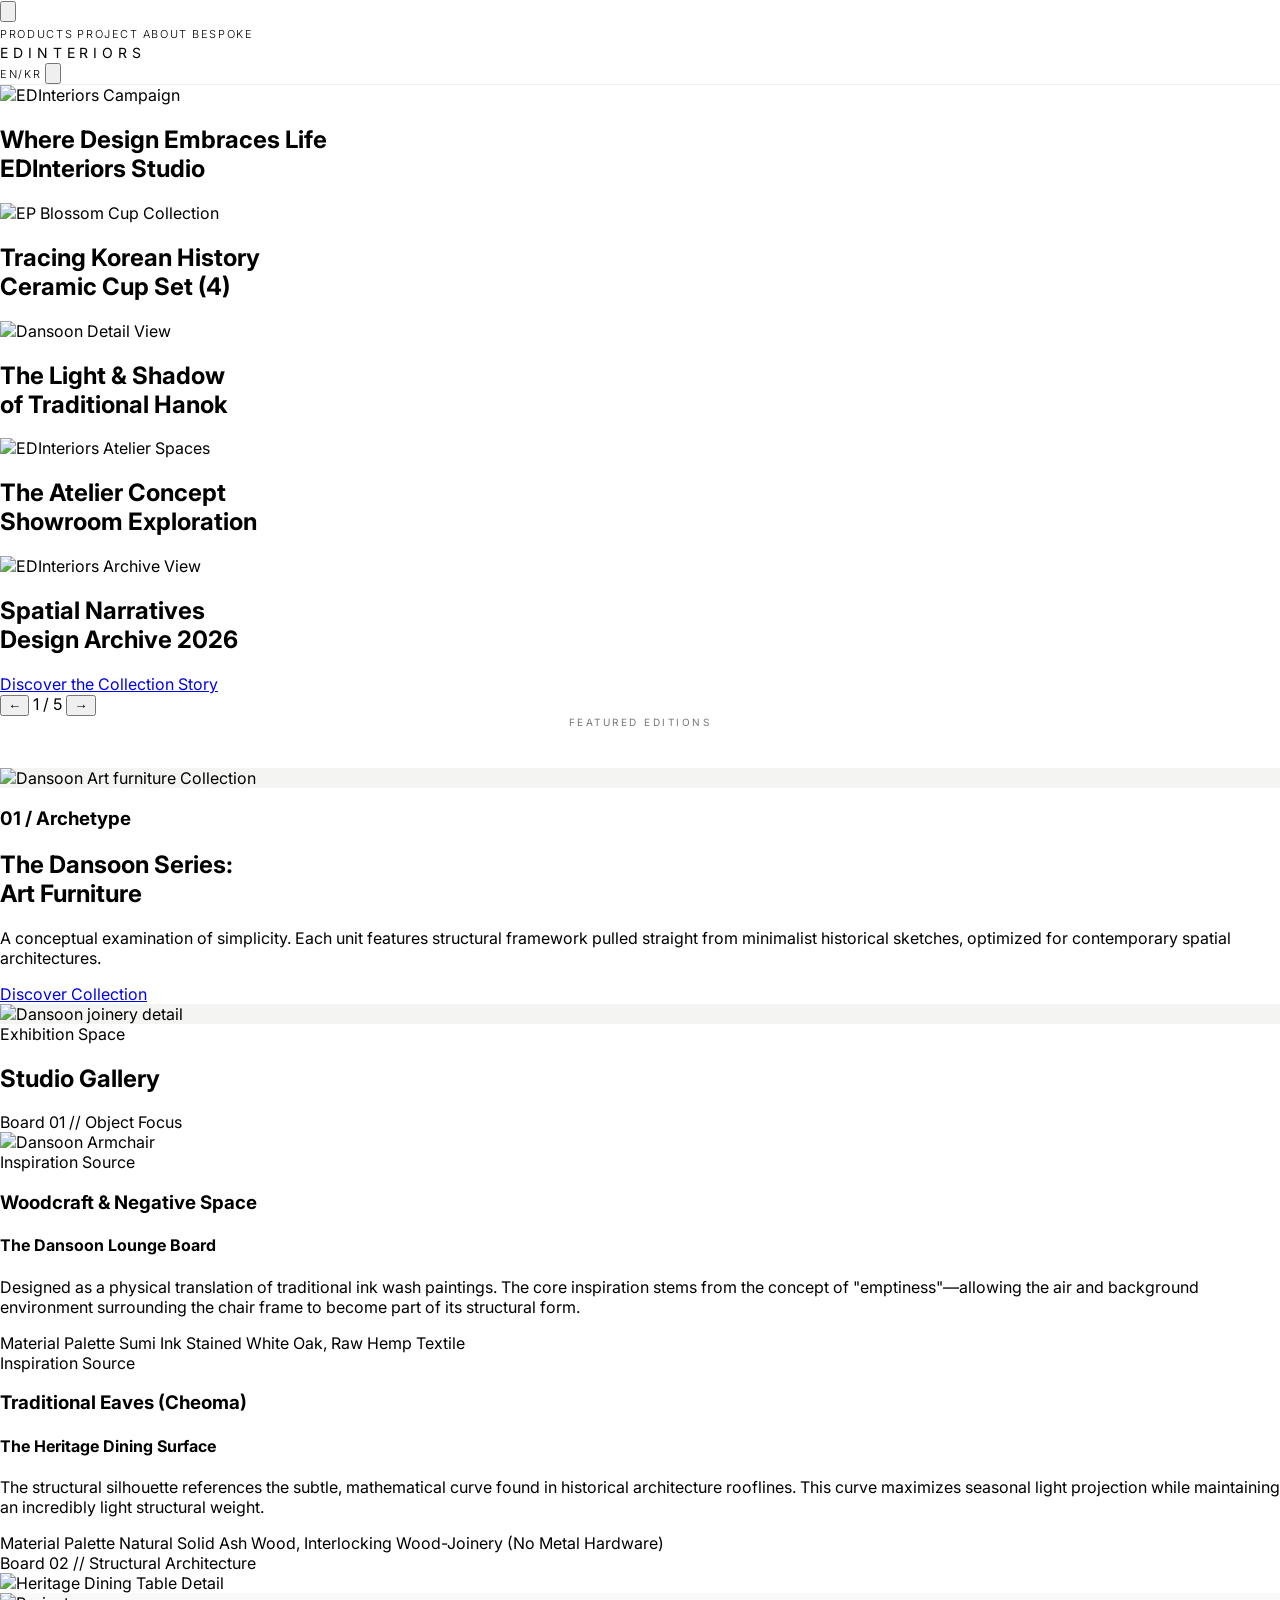
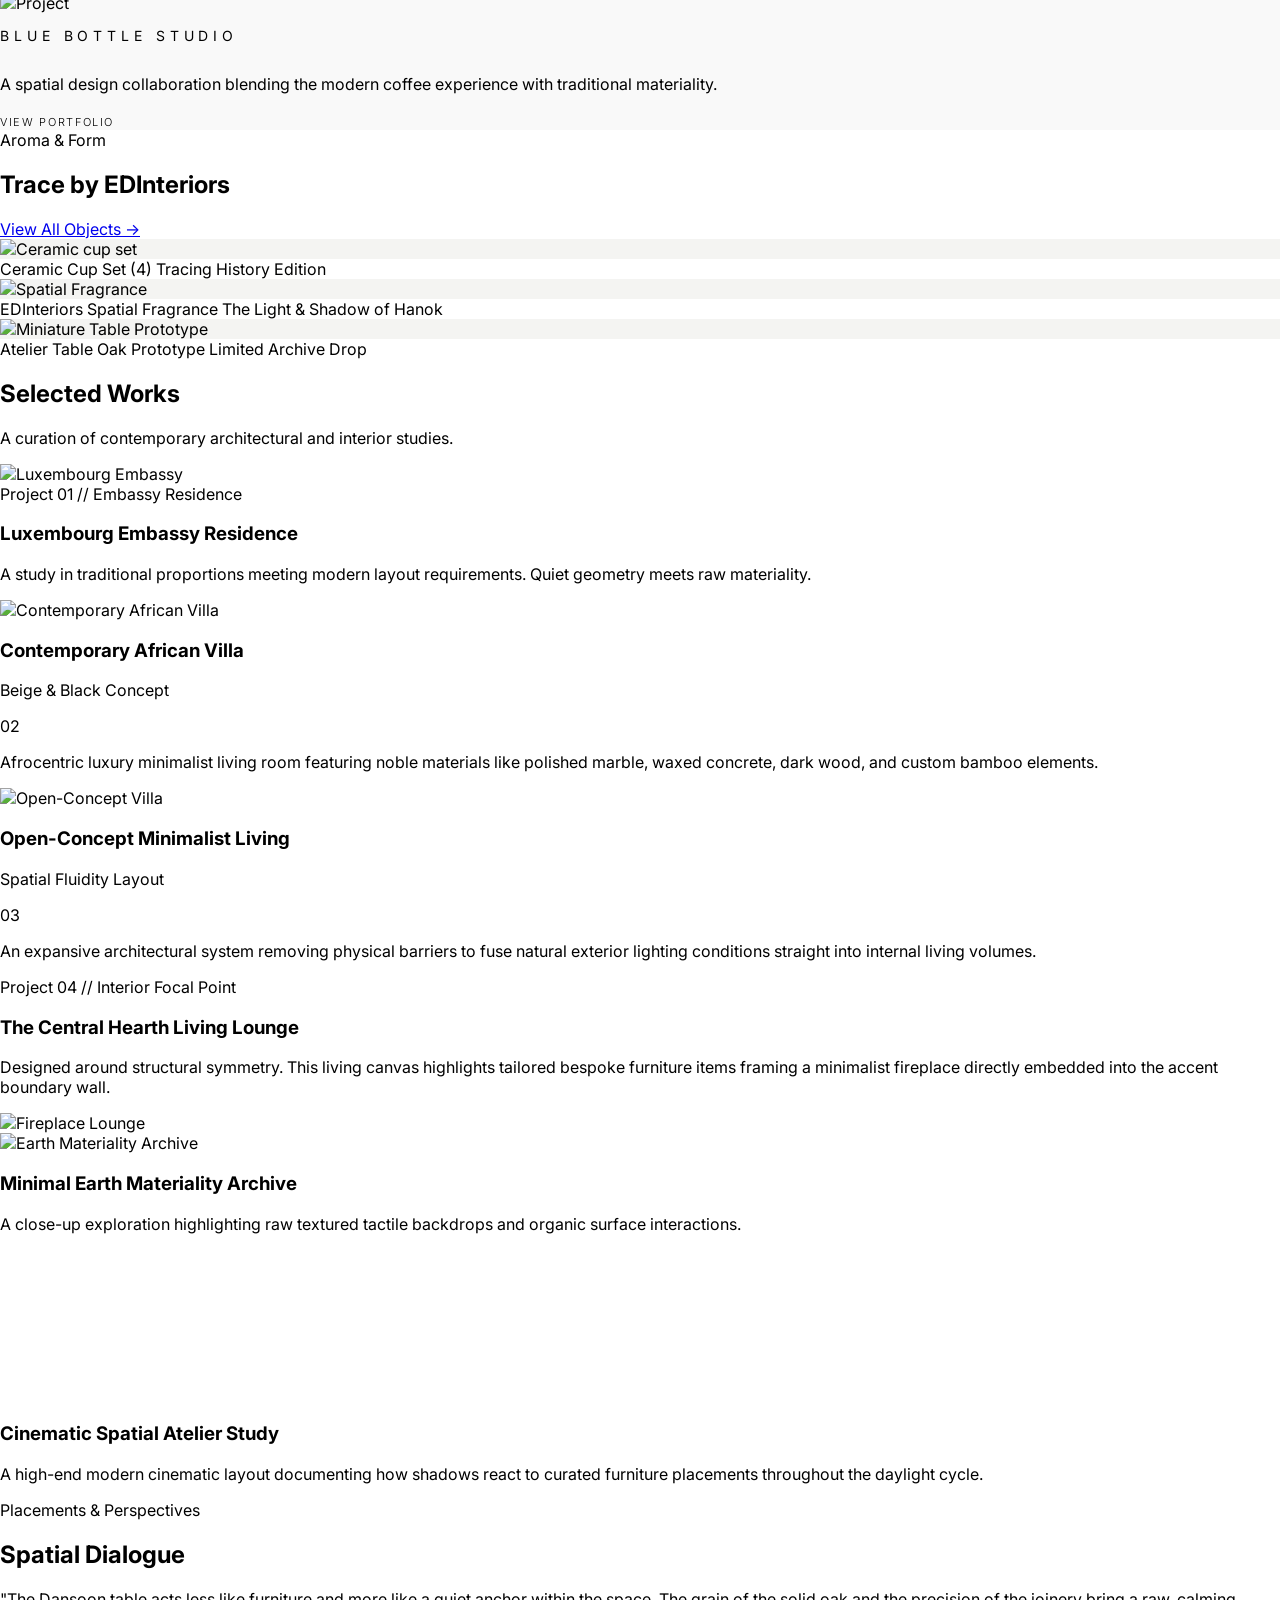
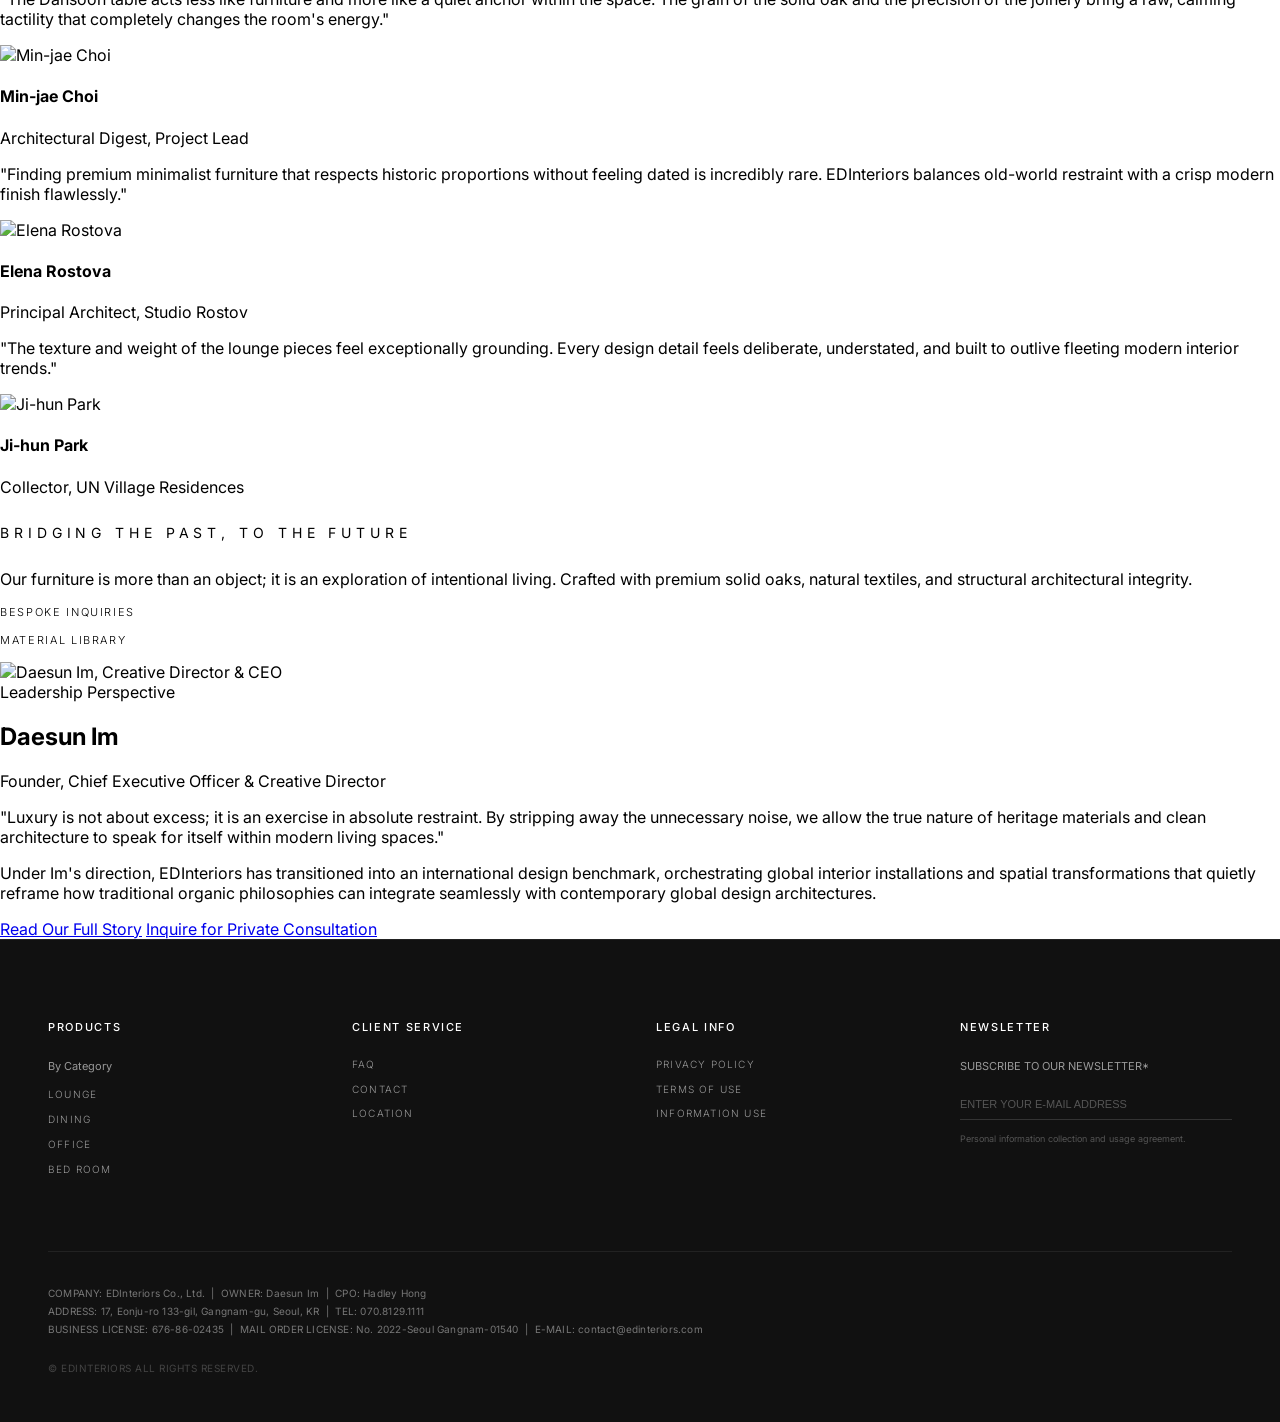
==== index.html @ 8836b1a4 "Update index.html" ====
<!DOCTYPE html>
<html lang="en">
<head>
    <meta charset="UTF-8">
    <meta name="viewport" content="width=device-width, initial-scale=1.0">
    <title>EDInteriors | Where Design Embraces Life</title>
    <script src="https://cdn.tailwindcss.com"></script>
    <link href="https://fonts.googleapis.com/css2?family=Inter:wght=200;300;400;500&family=Playfair+Display:wght=400;500&display=swap" rel="stylesheet">
    <link rel="stylesheet" href="style.css">
</head> 
<body class="antialiased">

    <header class="fixed w-full top-0 z-[100] sticky-header px-8 py-6 flex items-center justify-between">
        <div class="flex items-center space-x-8">
            <button class="p-1">
                <svg class="w-6 h-6" fill="none" stroke="currentColor" viewBox="0 0 24 24">
                    <path stroke-linecap="round" stroke-linejoin="round" stroke-width="1.2" d="M4 8h16M4 16h16"></path>
                </svg>
            </button>
            <nav class="hidden lg:flex space-x-10">
                <a href="#" class="nav-link">Products</a>
                <a href="#" class="nav-link">Project</a>
                <a href="#" class="nav-link">About</a>
                <a href="#" class="nav-link">Bespoke</a>
            </nav>
        </div>
        <div class="logo text-sm font-medium tracking-wider uppercase">EDInteriors</div>
        <div class="flex items-center space-x-6">
            <a href="#" class="nav-link hidden md:block">EN/KR</a>
            <button>
                <svg class="w-5 h-5" fill="none" stroke="currentColor" viewBox="0 0 24 24">
                    <path stroke-linecap="round" stroke-linejoin="round" stroke-width="1.2" d="M16 11V7a4 4 0 00-8 0v4M5 9h14l1 12H4L5 9z"></path>
                </svg>
            </button>
        </div>
    </header>

    <main class="pt-[80px]">
        
        <section id="hero-slider" class="full-bleed h-[90vh] relative overflow-hidden bg-[#B5B2A9]">
            
            <div class="slide absolute inset-0 opacity-100 transition-opacity duration-1000 ease-in-out">
                <img src="https://m.en.eastern-edition.com/web/upload/epblossom/img/easternedition-atelier-mobile-0***.jpg" class="w-full h-full object-cover" alt="EDInteriors Campaign">
                <div class="absolute top-[35%] left-12 md:left-20 max-w-xl text-white">
                    <h2 class="text-sm md:text-lg font-light uppercase tracking-[0.12em] leading-[1.4]">
                        Where Design Embraces Life<br><span class="opacity-60 text-xs font-normal tracking-widest block mt-2">EDInteriors Studio</span>
                    </h2>
                </div>
            </div>

            <div class="slide absolute inset-0 opacity-0 transition-opacity duration-1000 ease-in-out">
                <img src="https://m.en.eastern-edition.com/web/upload/epblossom/img/main-mobile-cup.jpg" class="w-full h-full object-cover" alt="EP Blossom Cup Collection">
                <div class="absolute top-[35%] left-12 md:left-20 max-w-xl text-white">
                    <h2 class="text-sm md:text-lg font-light uppercase tracking-[0.12em] leading-[1.4]">
                        Tracing Korean History<br>Ceramic Cup Set (4)
                    </h2>
                </div>
            </div>

            <div class="slide absolute inset-0 opacity-0 transition-opacity duration-1000 ease-in-out">
                <img src="https://m.en.eastern-edition.com/web/upload/epblossom/img/easternedition-dansoon-mo-final%20ver-4.jpg" class="w-full h-full object-cover" alt="Dansoon Detail View">
                <div class="absolute top-[35%] left-12 md:left-20 max-w-xl text-white">
                    <h2 class="text-sm md:text-lg font-light uppercase tracking-[0.12em] leading-[1.4]">
                        The Light & Shadow<br>of Traditional Hanok
                    </h2>
                </div>
            </div>

            <div class="slide absolute inset-0 opacity-0 transition-opacity duration-1000 ease-in-out">
                <img src="https://m.en.eastern-edition.com/web/upload/epblossom/img/easternedition-atelier-mobile-1.jpg" class="w-full h-full object-cover" alt="EDInteriors Atelier Spaces">
                <div class="absolute top-[35%] left-12 md:left-20 max-w-xl text-white">
                    <h2 class="text-sm md:text-lg font-light uppercase tracking-[0.12em] leading-[1.4]">
                        The Atelier Concept<br>Showroom Exploration
                    </h2>
                </div>
            </div>

            <div class="slide absolute inset-0 opacity-0 transition-opacity duration-1000 ease-in-out">
                <img src="https://m.en.eastern-edition.com/web/upload/epblossom/img/main-mobile-3.jpg" class="w-full h-full object-cover" alt="EDInteriors Archive View">
                <div class="absolute top-[35%] left-12 md:left-20 max-w-xl text-white">
                    <h2 class="text-sm md:text-lg font-light uppercase tracking-[0.12em] leading-[1.4]">
                        Spatial Narratives<br>Design Archive 2026
                    </h2>
                </div>
            </div>

            <div class="absolute inset-x-0 bottom-0 px-8 md:px-16 pb-12 flex flex-col items-center pointer-events-none">
                <a href="#" class="pointer-events-auto w-full max-w-[calc(100%-2rem)] md:max-w-[95%] border border-white/60 bg-transparent py-4 text-center text-white text-[11px] font-light tracking-[0.15em] hover:bg-white hover:text-black transition-all duration-300 ease-in-out mb-8">
                    Discover the Collection Story
                </a>

                <div class="w-full flex items-center justify-between text-white text-xs tracking-widest font-light px-2">
                    <button id="prev-slide-btn" class="pointer-events-auto text-xl md:text-2xl hover:opacity-50 transition-opacity">&larr;</button>
                    <span id="slide-digit-counter" class="text-[11px] font-normal tracking-[0.2em] min-w-[2.5rem] text-center">1 / 5</span>
                    <button id="next-slide-btn" class="pointer-events-auto text-xl md:text-2xl hover:opacity-50 transition-opacity">&rarr;</button>
                </div>
            </div>

        </section>

        <!-- <section class="max-w-[1400px] mx-auto px-8 py-24">
            <span class="section-label">Collections</span>
            <div class="grid grid-cols-2 lg:grid-cols-4 gap-4">
                <div class="studio-bg aspect-[3/4] flex flex-col items-center justify-center p-8">
                    <img src="https://cafe24img.poxo.com/eichjay/web/product/tiny/202601/f73ab7e312260989d9e6a8f1d1a0d295.png" class="mb-4" alt="Table">
                    <span class="nav-link font-medium">Table</span>
                </div>
                <div class="studio-bg aspect-[3/4] flex flex-col items-center justify-center p-8">
                    <img src="https://cafe24img.poxo.com/eichjay/web/product/tiny/202411/2a77756f2cac7387c7f1cea3613905b8.png" class="mb-4" alt="Chair">
                    <span class="nav-link font-medium">Chair</span>
                </div>
                <div class="studio-bg aspect-[3/4] flex flex-col items-center justify-center p-8">
                    <img src="https://cafe24img.poxo.com/eichjay/web/product/tiny/202606/192854ba14e1b7ef75ab7ff2c9fc3334.png" class="mb-4" alt="Sofa">
                    <span class="nav-link font-medium">Sofa</span>
                </div>
                <div class="studio-bg aspect-[3/4] flex flex-col items-center justify-center p-8">
                    <img src="https://cafe24img.poxo.com/eichjay/web/product/tiny/202603/34c9183548828e53c13190d2f7aa8fcc.png" class="mb-4" alt="Bed">
                    <span class="nav-link font-medium">Bed</span>
                </div>
            </div>
        </section> -->

        <section class="max-w-[1400px] mx-auto px-8 py-24 border-t border-gray-100">
            <span class="section-label">Featured Editions</span>
            <div class="grid grid-cols-1 md:grid-cols-12 gap-8 items-start">
                <div class="md:col-span-7 img-container aspect-[4/5]">
                    <img src="https://i.pinimg.com/736x/f6/b1/81/f6b1811faf3b945e7abcce5f2e86788f.jpg" alt="Dansoon Art furniture Collection">
                </div>
                <div class="md:col-span-5 md:pt-20 flex flex-col justify-between h-full">
                    <div class="max-w-md mb-12">
                        <h3 class="text-xs tracking-[0.25em] uppercase font-medium mb-4 text-gray-400">01 / Archetype</h3>
                        <h2 class="text-xl tracking-[0.1em] uppercase font-light leading-relaxed mb-6">The Dansoon Series:<br>Art Furniture</h2>
                        <p class="text-[11px] text-gray-500 uppercase tracking-widest leading-loose mb-8">
                            A conceptual examination of simplicity. Each unit features structural framework pulled straight from minimalist historical sketches, optimized for contemporary spatial architectures.
                        </p>
                        <a href="#" class="text-[11px] uppercase tracking-widest border-b border-black pb-1 hover:opacity-50 transition-opacity">Discover Collection</a>
                    </div>
                    <div class="img-container aspect-[4/3] bg-neutral-100">
                        <img src="	https://i.pinimg.com/474x/5a/c9/13/5ac913f76abdcafc564356c64630af6a.jpg" alt="Dansoon joinery detail">
                    </div>
                </div>
            </div>
        </section>

        <section class="max-w-[1400px] mx-auto px-8 py-32 border-t border-gray-100">
            <div class="mb-20">
                <span class="text-[10px] tracking-[0.3em] uppercase text-gray-400 block mb-2">Exhibition Space</span>
                <h2 class="text-xl tracking-[0.15em] uppercase font-light">Studio Gallery</h2>
            </div>

            <div class="space-y-40">
                <div class="grid grid-cols-1 lg:grid-cols-12 gap-12 items-center">
                    <div class="lg:col-span-7 bg-[#F7F6F3] p-6 md:p-12 border border-gray-100">
                        <span class="text-[9px] tracking-widest text-gray-400 uppercase block mb-4">Board 01 // Object Focus</span>
                        <div class="aspect-[4/3] w-full overflow-hidden bg-neutral-200 mb-6">
                            <img src="https://m.en.eastern-edition.com/web/upload/share-image-2-021b16121860c787dfe8e9e73a9fab70.jpg" class="w-full h-full object-cover" alt="Dansoon Armchair">
                        </div>
                    </div>
                    
                    <div class="lg:col-span-5 lg:pl-8">
                        <div class="border-b border-gray-200 pb-4 mb-6">
                            <span class="text-[10px] tracking-[0.2em] text-gray-400 uppercase block mb-1">Inspiration Source</span>
                            <h3 class="text-sm tracking-widest uppercase font-medium text-neutral-800">Woodcraft & Negative Space</h3>
                        </div>
                        <div class="space-y-6">
                            <h4 class="text-lg tracking-wider uppercase font-light text-black">The Dansoon Lounge Board</h4>
                            <p class="text-[11px] text-gray-500 uppercase tracking-widest leading-loose">
                                Designed as a physical translation of traditional ink wash paintings. The core inspiration stems from the concept of "emptiness"—allowing the air and background environment surrounding the chair frame to become part of its structural form.
                            </p>
                            <div class="pt-4">
                                <span class="text-[9px] tracking-[0.2em] text-neutral-400 uppercase block">Material Palette</span>
                                <span class="text-[11px] tracking-widest uppercase font-light text-neutral-600">Sumi Ink Stained White Oak, Raw Hemp Textile</span>
                            </div>
                        </div>
                    </div>
                </div>

                <div class="grid grid-cols-1 lg:grid-cols-12 gap-12 items-center">
                    <div class="lg:col-span-5 lg:order-1 order-2 lg:pr-8">
                        <div class="border-b border-gray-200 pb-4 mb-6">
                            <span class="text-[10px] tracking-[0.2em] text-gray-400 uppercase block mb-1">Inspiration Source</span>
                            <h3 class="text-sm tracking-widest uppercase font-medium text-neutral-800">Traditional Eaves (Cheoma)</h3>
                        </div>
                        <div class="space-y-6">
                            <h4 class="text-lg tracking-wider uppercase font-light text-black">The Heritage Dining Surface</h4>
                            <p class="text-[11px] text-gray-500 uppercase tracking-widest leading-loose">
                                The structural silhouette references the subtle, mathematical curve found in historical architecture rooflines. This curve maximizes seasonal light projection while maintaining an incredibly light structural weight.
                            </p>
                            <div class="pt-4">
                                <span class="text-[9px] tracking-[0.2em] text-neutral-400 uppercase block">Material Palette</span>
                                <span class="text-[11px] tracking-widest uppercase font-light text-neutral-600">Natural Solid Ash Wood, Interlocking Wood-Joinery (No Metal Hardware)</span>
                            </div>
                        </div>
                    </div>

                    <div class="lg:col-span-7 lg:order-2 order-1 bg-[#F7F6F3] p-6 md:p-12 border border-gray-100">
                        <span class="text-[9px] tracking-widest text-gray-400 uppercase block mb-4">Board 02 // Structural Architecture</span>
                        <div class="aspect-[4/3] w-full overflow-hidden bg-neutral-200 mb-6">
                            <img src="https://m.en.eastern-edition.com/web/upload/epblossom/img/easternedition-dansoon-mo-final%20ver-4.jpg" class="w-full h-full object-cover" alt="Heritage Dining Table Detail">
                        </div>
                    </div>
                </div>
            </div>
        </section>
        
        <section class="editorial-bg py-24 px-8">
            <div class="max-w-[1400px] mx-auto flex flex-col lg:flex-row gap-12 items-center">
                <img src="https://m.en.eastern-edition.com/web/upload/share-image-2-021b16121860c787dfe8e9e73a9fab70.jpg" class="w-full lg:w-3/5 grayscale" alt="Project">
                <div>
                    <h3 class="logo text-2xl mb-6">Blue Bottle Studio</h3>
                    <p class="text-[11px] text-gray-500 uppercase tracking-widest leading-loose mb-10">A spatial design collaboration blending the modern coffee experience with traditional materiality.</p>
                    <a href="#" class="nav-link border-b border-black pb-2">View Portfolio</a>
                </div>
            </div>
        </section>

        <section class="w-full bg-[#FAF8F5] py-24 px-8 border-t border-b border-gray-100">
            <div class="max-w-[1400px] mx-auto">
                <div class="flex justify-between items-end mb-16">
                    <div>
                        <span class="text-[10px] tracking-[0.3em] uppercase text-gray-400 block mb-2">Aroma & Form</span>
                        <h2 class="text-lg tracking-[0.15em] uppercase font-light">Trace by EDInteriors</h2>
                    </div>
                    <a href="#" class="text-[11px] uppercase tracking-widest text-gray-500 hover:text-black transition-colors">View All Objects &rarr;</a>
                </div>
                
                <div class="grid grid-cols-1 md:grid-cols-3 gap-8">
                    <div class="flex flex-col">
                        <div class="img-container aspect-square mb-6 bg-white p-12 flex items-center justify-center">
                            <img src="https://m.en.eastern-edition.com/web/upload/epblossom/img/main-mobile-cup.jpg" class="object-contain" alt="Ceramic cup set">
                        </div>
                        <span class="text-[11px] tracking-widest uppercase font-medium">Ceramic Cup Set (4)</span>
                        <span class="text-[10px] tracking-widest text-gray-400 uppercase mt-1">Tracing History Edition</span>
                    </div>
                    <div class="flex flex-col">
                        <div class="img-container aspect-square mb-6 bg-white p-12 flex items-center justify-center">
                            <img src="https://m.en.eastern-edition.com/web/upload/epblossom/img/main-mobile-3.jpg" class="object-contain" alt="Spatial Fragrance">
                        </div>
                        <span class="text-[11px] tracking-widest uppercase font-medium">EDInteriors Spatial Fragrance</span>
                        <span class="text-[10px] tracking-widest text-gray-400 uppercase mt-1">The Light & Shadow of Hanok</span>
                    </div>
                    <div class="flex flex-col">
                        <div class="img-container aspect-square mb-6 bg-white p-12 flex items-center justify-center">
                            <img src="https://cafe24img.poxo.com/eichjay/web/product/tiny/202601/f73ab7e312260989d9e6a8f1d1a0d295.png" class="object-contain" alt="Miniature Table Prototype">
                        </div>
                        <span class="text-[11px] tracking-widest uppercase font-medium">Atelier Table Oak Prototype</span>
                        <span class="text-[10px] tracking-widest text-gray-400 uppercase mt-1">Limited Archive Drop</span>
                    </div>
                </div>
            </div>
        </section>

        <section class="w-full bg-[#111111] text-white py-32 px-8 md:px-16">
            <div class="max-w-[1400px] mx-auto">
                <div class="mb-24 border-b border-neutral-800 pb-8">
                    <h2 class="text-xl md:text-2xl tracking-[0.2em] font-normal uppercase mb-2">Selected Works</h2>
                    <p class="text-[11px] tracking-widest uppercase text-neutral-400">A curation of contemporary architectural and interior studies.</p>
                </div>

                <div class="space-y-40">
                    <div class="grid grid-cols-1 lg:grid-cols-12 gap-12 items-end">
                        <div class="lg:col-span-8">
                            <div class="aspect-[16/10] w-full bg-neutral-900 overflow-hidden">
                                <img src="https://i.pinimg.com/1200x/33/36/7e/33367e97b6734af0e3544ebf555f989e.jpg" class="w-full h-full object-cover" alt="Luxembourg Embassy">
                            </div>
                        </div>
                        <div class="lg:col-span-4 lg:pl-6 pb-2">
                            <span class="text-[10px] tracking-[0.3em] uppercase text-neutral-500 block mb-3">Project 01 // Embassy Residence</span>
                            <h3 class="text-lg tracking-wider uppercase font-light mb-4">Luxembourg Embassy Residence</h3>
                            <p class="text-[11px] text-neutral-400 uppercase tracking-widest leading-loose">
                                A study in traditional proportions meeting modern layout requirements. Quiet geometry meets raw materiality.
                            </p>
                        </div>
                    </div>

                    <div class="grid grid-cols-1 lg:grid-cols-2 gap-16 pt-8">
                        <div class="space-y-6">
                            <div class="aspect-[4/3] w-full bg-neutral-900 overflow-hidden">
                                <img src="https://i.pinimg.com/736x/59/ac/c5/59acc5b49f339f8617d8b01aa8921005.jpg" class="w-full h-full object-cover" alt="Contemporary African Villa">
                            </div>
                            <div class="flex justify-between items-start pt-2">
                                <div>
                                    <h3 class="text-sm tracking-widest uppercase font-medium">Contemporary African Villa</h3>
                                    <p class="text-[10px] tracking-widest text-neutral-400 uppercase mt-1">Beige & Black Concept</p>
                                </div>
                                <span class="text-[10px] tracking-widest text-neutral-500 uppercase font-mono">02</span>
                            </div>
                            <p class="text-[11px] text-neutral-400 uppercase tracking-widest leading-loose max-w-md">
                                Afrocentric luxury minimalist living room featuring noble materials like polished marble, waxed concrete, dark wood, and custom bamboo elements.
                            </p>
                        </div>

                        <div class="space-y-6 lg:mt-16">
                            <div class="aspect-[4/3] w-full bg-neutral-900 overflow-hidden">
                                <img src="https://i.pinimg.com/736x/b3/7b/91/b37b913f675a920d4fbf4900a24b46d9.jpg" class="w-full h-full object-cover" alt="Open-Concept Villa">
                            </div>
                            <div class="flex justify-between items-start pt-2">
                                <div>
                                    <h3 class="text-sm tracking-widest uppercase font-medium">Open-Concept Minimalist Living</h3>
                                    <p class="text-[10px] tracking-widest text-neutral-400 uppercase mt-1">Spatial Fluidity Layout</p>
                                </div>
                                <span class="text-[10px] tracking-widest text-neutral-500 uppercase font-mono">03</span>
                            </div>
                            <p class="text-[11px] text-neutral-400 uppercase tracking-widest leading-loose max-w-md">
                                An expansive architectural system removing physical barriers to fuse natural exterior lighting conditions straight into internal living volumes.
                            </p>
                        </div>
                    </div>

                    <div class="grid grid-cols-1 lg:grid-cols-12 gap-12 items-center pt-8">
                        <div class="lg:col-span-4 lg:pr-6 order-2 lg:order-1">
                            <span class="text-[10px] tracking-[0.3em] uppercase text-neutral-500 block mb-3">Project 04 // Interior Focal Point</span>
                            <h3 class="text-lg tracking-wider uppercase font-light mb-4">The Central Hearth Living Lounge</h3>
                            <p class="text-[11px] text-neutral-400 uppercase tracking-widest leading-loose">
                                Designed around structural symmetry. This living canvas highlights tailored bespoke furniture items framing a minimalist fireplace directly embedded into the accent boundary wall.
                            </p>
                        </div>
                        <div class="lg:col-span-8 order-1 lg:order-2">
                            <div class="aspect-[16/10] w-full bg-neutral-900 overflow-hidden">
                                <img src="https://i.pinimg.com/736x/67/89/78/678978b62966b02e5eacc5388e2bb0fa.jpg" class="w-full h-full object-cover" alt="Fireplace Lounge">
                            </div>
                        </div>
                    </div>

                    <div class="grid grid-cols-1 lg:grid-cols-12 gap-12 pt-8">
                        <div class="lg:col-span-5 space-y-6">
                            <div class="aspect-[3/4] w-full bg-neutral-900 overflow-hidden">
                                <img src="https://i.pinimg.com/736x/d1/34/f4/d134f4caff7c2ec863872c496fe6cb81.jpg" class="w-full h-full object-cover" alt="Earth Materiality Archive">
                            </div>
                            <div>
                                <h3 class="text-sm tracking-widest uppercase font-medium">Minimal Earth Materiality Archive</h3>
                                <p class="text-[11px] text-neutral-400 uppercase tracking-widest leading-loose mt-2">
                                    A close-up exploration highlighting raw textured tactile backdrops and organic surface interactions.
                                </p>
                            </div>
                        </div>

                        <div class="lg:col-span-7 space-y-6 lg:pt-24">
                            <div class="aspect-[16/10] w-full bg-neutral-900 overflow-hidden relative">
                                <video 
                                    class="jI_JN7 w-full h-full" 
                                    data-test-id="duplo-hls-video" 
                                    elementtiming="closeup-video-main-MainPinImage" 
                                    playsinline="" 
                                    autoplay
                                    muted
                                    loop
                                    poster="https://i.pinimg.com/736x/8b/93/e7/8b93e745276d7709dc6d6824b7616671.jpg" 
                                    preload="auto" 
                                    src="blob:https://ca.pinterest.com/4fd64e84-9420-4872-af4a-648e4dd3fed7" 
                                    style="object-fit: cover;">
                                    <track kind="captions">
                                </video>
                            </div>
                            <div>
                                <h3 class="text-sm tracking-widest uppercase font-medium">Cinematic Spatial Atelier Study</h3>
                                <p class="text-[11px] text-neutral-400 uppercase tracking-widest leading-loose mt-2">
                                    A high-end modern cinematic layout documenting how shadows react to curated furniture placements throughout the daylight cycle.
                                </p>
                            </div>
                        </div>
                    </div>
                </div>
            </div>
        </section>

        <section class="w-full bg-[#796048] text-white py-24">
            <div class="max-w-[1400px] mx-auto px-8">
                <span class="text-[10px] tracking-[0.3em] uppercase text-neutral-300 block mb-2">Placements & Perspectives</span>
                <h2 class="text-lg tracking-[0.15em] uppercase font-light mb-16">Spatial Dialogue</h2>
                
                <div class="grid grid-cols-1 md:grid-cols-3 gap-16 md:gap-12">
                    <div class="flex flex-col justify-between border-l border-white/20 pl-6 h-full">
                        <div>
                            <p class="text-xs uppercase tracking-[0.18em] leading-loose text-neutral-100 italic mb-8">
                                "The Dansoon table acts less like furniture and more like a quiet anchor within the space. The grain of the solid oak and the precision of the joinery bring a raw, calming tactility that completely changes the room's energy."
                            </p>
                        </div>
                        <div class="flex items-center space-x-4">
                            <div class="w-9 h-9 rounded-full overflow-hidden bg-neutral-800 border border-white/10 flex-shrink-0">
                                <img src="https://m.en.eastern-edition.com/web/upload/epblossom/img/easternedition-atelier-mobile-1.jpg" class="w-full h-full object-cover grayscale contrast-125" alt="Min-jae Choi">
                            </div>
                            <div>
                                <h4 class="text-[11px] tracking-widest uppercase font-medium text-white">Min-jae Choi</h4>
                                <p class="text-[10px] tracking-widest text-neutral-300 uppercase mt-0.5">Architectural Digest, Project Lead</p>
                            </div>
                        </div>
                    </div>

                    <div class="flex flex-col justify-between border-l border-white/20 pl-6 h-full">
                        <div>
                            <p class="text-xs uppercase tracking-[0.18em] leading-loose text-neutral-100 italic mb-8">
                                "Finding premium minimalist furniture that respects historic proportions without feeling dated is incredibly rare. EDInteriors balances old-world restraint with a crisp modern finish flawlessly."
                            </p>
                        </div>
                        <div class="flex items-center space-x-4">
                            <div class="w-9 h-9 rounded-full overflow-hidden bg-neutral-800 border border-white/10 flex-shrink-0">
                                <img src="https://m.en.eastern-edition.com/web/upload/share-image-2-021b16121860c787dfe8e9e73a9fab70.jpg" class="w-full h-full object-cover grayscale contrast-125" alt="Elena Rostova">
                            </div>
                            <div>
                                <h4 class="text-[11px] tracking-widest uppercase font-medium text-white">Elena Rostova</h4>
                                <p class="text-[10px] tracking-widest text-neutral-300 uppercase mt-0.5">Principal Architect, Studio Rostov</p>
                            </div>
                        </div>
                    </div>

                    <div class="flex flex-col justify-between border-l border-white/20 pl-6 h-full">
                        <div>
                            <p class="text-xs uppercase tracking-[0.18em] leading-loose text-neutral-100 italic mb-8">
                                "The texture and weight of the lounge pieces feel exceptionally grounding. Every design detail feels deliberate, understated, and built to outlive fleeting modern interior trends."
                            </p>
                        </div>
                        <div class="flex items-center space-x-4">
                            <div class="w-9 h-9 rounded-full overflow-hidden bg-neutral-800 border border-white/10 flex-shrink-0">
                                <img src="https://m.en.eastern-edition.com/web/upload/epblossom/img/main-mobile-3.jpg" class="w-full h-full object-cover grayscale contrast-125" alt="Ji-hun Park">
                            </div>
                            <div>
                                <h4 class="text-[11px] tracking-widest uppercase font-medium text-white">Ji-hun Park</h4>
                                <p class="text-[10px] tracking-widest text-neutral-300 uppercase mt-0.5">Collector, UN Village Residences</p>
                            </div>
                        </div>
                    </div>
                </div>
            </div>
        </section>
        
        <section class="max-w-[800px] mx-auto px-8 py-32 text-center bg-white">
            <h2 class="logo text-3xl mb-12">Bridging the Past, to the Future</h2>
            <p class="text-xs uppercase tracking-[0.2em] leading-loose text-gray-600 mb-16">Our furniture is more than an object; it is an exploration of intentional living. Crafted with premium solid oaks, natural textiles, and structural architectural integrity.</p>
            <div class="grid grid-cols-1 md:grid-cols-2 gap-8">
                <div class="border border-gray-100 p-12 hover:bg-black hover:text-white transition-all group">
                    <h4 class="nav-link group-hover:text-white">Bespoke Inquiries</h4>
                </div>
                <div class="border border-gray-100 p-12 hover:bg-black hover:text-white transition-all group">
                    <h4 class="nav-link group-hover:text-white">Material Library</h4>
                </div>
            </div>
        </section>

        <section class="w-full bg-[#1C1C1A] text-white py-32 px-8">
            <div class="max-w-[1400px] mx-auto grid grid-cols-1 lg:grid-cols-12 gap-16 items-center">
                
                <div class="lg:col-span-5 max-w-md mx-auto lg:mx-0 w-full">
                    <div class="aspect-[3/4] bg-neutral-800 border border-white/10 grayscale overflow-hidden">
                        <img src="https://m.en.eastern-edition.com/web/upload/epblossom/img/easternedition-atelier-mobile-1.jpg" class="w-full h-full object-cover object-center mix-blend-luminosity" alt="Daesun Im, Creative Director & CEO">
                    </div>
                </div>

                <div class="lg:col-span-7 flex flex-col justify-center">
                    <span class="text-[10px] tracking-[0.4em] uppercase text-neutral-400 block mb-3">Leadership Perspective</span>
                    <h2 class="text-2xl tracking-[0.1em] uppercase font-light mb-2">Daesun Im</h2>
                    <p class="text-[10px] tracking-[0.25em] uppercase text-neutral-400 mb-10">Founder, Chief Executive Officer & Creative Director</p>
                    
                    <div class="max-w-2xl space-y-8">
                        <p class="text-sm md:text-base font-light tracking-wide leading-relaxed text-neutral-200 italic">
                            "Luxury is not about excess; it is an exercise in absolute restraint. By stripping away the unnecessary noise, we allow the true nature of heritage materials and clean architecture to speak for itself within modern living spaces."
                        </p>
                        
                        <p class="text-[11px] text-neutral-400 uppercase tracking-widest leading-loose">
                            Under Im's direction, EDInteriors has transitioned into an international design benchmark, orchestrating global interior installations and spatial transformations that quietly reframe how traditional organic philosophies can integrate seamlessly with contemporary global design architectures.
                        </p>
                        
                        <div class="pt-6 border-t border-neutral-800 flex items-center space-x-8">
                            <a href="/about" class="text-[10px] uppercase tracking-[0.2em] text-white border-b border-white pb-1 hover:text-neutral-400 hover:border-neutral-400 transition-colors">Read Our Full Story</a>
                            <a href="/contact" class="text-[10px] uppercase tracking-[0.2em] text-neutral-400 hover:text-white transition-colors">Inquire for Private Consultation</a>
                        </div>
                    </div>
                </div>

            </div>
        </section>

        <footer class="site-footer">
            <div class="footer-grid">
                
                <div class="footer-column">
                    <h4 class="footer-col-title">Products</h4>
                    <ul class="footer-list">
                        <li><p>By Category</p></li>
                        <li><a href="/lounge" class="footer-link">Lounge</a></li>
                        <li><a href="/dining" class="footer-link">Dining</a></li>
                        <li><a href="/office" class="footer-link">Office</a></li>
                        <li><a href="/bedroom" class="footer-link">Bed Room</a></li>
                    </ul>
                </div>

                <div class="footer-column">
                    <h4 class="footer-col-title">Client Service</h4>
                    <ul class="footer-list">
                        <li><a href="/faq" class="footer-link">FAQ</a></li>
                        <li><a href="/contact" class="footer-link">Contact</a></li>
                        <li><a href="/location" class="footer-link">Location</a></li>
                    </ul>
                </div>

                <div class="footer-column">
                    <h4 class="footer-col-title">Legal Info</h4>
                    <ul class="footer-list">
                        <li><a href="/privacy" class="footer-link">Privacy Policy</a></li>
                        <li><a href="/terms" class="footer-link">Terms of Use</a></li>
                        <li><a href="/information" class="footer-link">Information Use</a></li>
                    </ul>
                </div>

                <div class="footer-column">
                    <h4 class="footer-col-title">Newsletter</h4>
                    <ul class="footer-list">
                        <li><p>SUBSCRIBE TO OUR NEWSLETTER*</p></li>
                        <li>
                            <form action="#" method="POST">
                                <input type="email" class="newsletter-input" placeholder="ENTER YOUR E-MAIL ADDRESS" required>
                                <span class="newsletter-consent">Personal information collection and usage agreement.</span>
                            </form>
                        </li>
                    </ul>
                </div>

            </div>

            <div class="footer-bottom">
                <div class="company-meta">
                    COMPANY: EDInteriors Co., Ltd. &nbsp;|&nbsp; OWNER: Daesun Im &nbsp;|&nbsp; CPO: Hadley Hong<br>
                    ADDRESS: 17, Eonju-ro 133-gil, Gangnam-gu, Seoul, KR &nbsp;|&nbsp; TEL: 070.8129.1111<br>
                    BUSINESS LICENSE: 676-86-02435 &nbsp;|&nbsp; MAIL ORDER LICENSE: No. 2022-Seoul Gangnam-01540 &nbsp;|&nbsp; E-MAIL: contact@edinteriors.com
                </div>
                <div class="copyright">
                    &copy; EDInteriors All rights reserved.
                </div>
            </div>
        </footer>
    </main>

    <script>
    document.addEventListener("DOMContentLoaded", () => {
        const slides = document.querySelectorAll("#hero-slider .slide");
        const digitCounter = document.getElementById("slide-digit-counter");
        const prevBtn = document.getElementById("prev-slide-btn");
        const nextBtn = document.getElementById("next-slide-btn");
        
        let currentSlide = 0;
        let slideTimer;
        const intervalDuration = 8000; // 8 seconds interval time duration 

        function updateSlidePosition(nextIndex) {
            // Fade Out Step
            slides[currentSlide].classList.remove("opacity-100");
            slides[currentSlide].classList.add("opacity-0");

            currentSlide = nextIndex;

            // Fade In Step
            slides[currentSlide].classList.remove("opacity-0");
            slides[currentSlide].classList.add("opacity-100");

            // Text State Counter Mutation Layer (e.g., 2 / 5)
            digitCounter.textContent = `${currentSlide + 1} / ${slides.length}`;
        }

        function triggerNext() {
            const nextIndex = (currentSlide + 1) % slides.length;
            updateSlidePosition(nextIndex);
        }

        function triggerPrev() {
            const prevIndex = (currentSlide - 1 + slides.length) % slides.length;
            updateSlidePosition(prevIndex);
        }

        // Loop Auto-Start Cycle
        function startAutoCycle() {
            clearInterval(slideTimer);
            slideTimer = setInterval(triggerNext, intervalDuration);
        }

        // Action Click Control Receivers 
        nextBtn.addEventListener("click", () => {
            triggerNext();
            startAutoCycle(); // Resets timer countdown cleanly on manual choice
        });

        prevBtn.addEventListener("click", () => {
            triggerPrev();
            startAutoCycle();
        });

        // Initialize Loop Start
        startAutoCycle();
    });
    </script>
</body>
</html>
---- style.css ----
/* ==========================================================================
   EASTERN EDITION GLOBAL STYLE SHEET (COMPLETE)
   ========================================================================== */

:root {
    /* Color Palette */
    --bg-main: #FFFFFF;
    --text-primary: #000000;
    --text-secondary: #777777;
    --text-muted: #999999;
    --border-light: #EAEAEA;
    --border-faint: #F0F0F0;
    --studio-bg: #F4F4F2;
    --editorial-bg: #F9F9F9;
    
    /* Typography Stacks */
    /* Note: Eastern Edition uses an entirely modern, thin sans-serif system. */
    --font-main: 'Inter', -apple-system, BlinkMacSystemFont, 'Segoe UI', Roboto, sans-serif;
    --font-heading: 'Inter', -apple-system, BlinkMacSystemFont, 'Segoe UI', sans-serif;
}

/* --- GLOBAL SAFETY RESETS --- */
html, body {
    margin: 0;
    padding: 0;
    width: 100%;
    overflow-x: hidden; /* Stops layout breakage or unexpected horizontal shifting */
}

body {
    font-family: var(--font-main);
    color: var(--text-primary);
    background-color: var(--bg-main);
    -webkit-font-smoothing: antialiased;
    -moz-osx-font-smoothing: grayscale;
}

/* --- HEADER & NAVIGATION --- */
.sticky-header {
    position: sticky;
    top: 0;
    z-index: 100;
    background-color: rgba(255, 255, 255, 0.92);
    backdrop-filter: blur(12px);
    -webkit-backdrop-filter: blur(12px);
    border-bottom: 1px solid var(--border-faint);
}

.logo {
    font-family: var(--font-heading);
    font-size: 14px;
    font-weight: 400;
    letter-spacing: 0.35em;
    text-transform: uppercase;
    color: var(--text-primary);
    text-decoration: none;
    display: inline-block;
}

.nav-link {
    font-size: 11px;
    letter-spacing: 0.15em;
    text-transform: uppercase;
    color: var(--text-primary);
    font-weight: 300;
    transition: opacity 0.3s ease;
    text-decoration: none;
}

.nav-link:hover {
    opacity: 0.5;
}

/* --- EDITORIAL COMPONENTS --- */
.section-label {
    font-size: 10px;
    letter-spacing: 0.25em;
    text-transform: uppercase;
    color: var(--text-secondary);
    margin-bottom: 2.5rem;
    display: block;
    text-align: center;
    font-weight: 400;
}

.hero-text {
    font-weight: 300;
    letter-spacing: 0.08em;
    line-height: 1.4;
    /* Clean image overlays skip text shadows to look more premium */
}

.editorial-divider {
    border: 0;
    border-top: 1px solid var(--border-light);
    margin: 0;
    width: 100%;
}

/* --- IMAGE CONTAINERS & SCROLLERS --- */
.img-container {
    overflow: hidden;
    position: relative;
    background-color: var(--studio-bg);
}

.img-container img {
    width: 100%;
    height: 100%;
    object-fit: cover;
    transition: transform 0.8s cubic-bezier(0.25, 1, 0.5, 1);
}

.img-container:hover img {
    transform: scale(1.03); /* Graceful premium hover scale */
}

.horizontal-slider {
    display: flex;
    overflow-x: auto;
    scroll-snap-type: x mandatory;
    -webkit-overflow-scrolling: touch;
}

.horizontal-slider::-webkit-scrollbar {
    display: none; /* Strips ugly browser scrollbars on carousels */
}

/* --- LAYOUT UTILITIES --- */
.full-bleed {
    width: 100vw;
    position: relative;
    left: 50%;
    transform: translateX(-50%);
}

.studio-bg { background-color: var(--studio-bg); }
.editorial-bg { background-color: var(--editorial-bg); }

/* --- THE MASTER DARK FOOTER STYLES --- */
.site-footer {
    background-color: #111111; /* Rich dark background */
    border-top: 1px solid #222222;
    padding: 5rem 3rem 3rem 3rem;
    font-family: var(--font-main);
}

.footer-grid {
    display: grid;
    grid-template-columns: repeat(4, 1fr);
    gap: 2rem;
    margin-bottom: 4rem;
}

.footer-col-title {
    font-size: 11px;
    font-weight: 500;
    letter-spacing: 0.15em;
    text-transform: uppercase;
    color: #FFFFFF; /* White headings for visibility */
    margin-bottom: 1.5rem;
    margin-top: 0;
}

.footer-list {
    list-style: none;
    padding: 0;
    margin: 0;
}

.footer-list li {
    margin-bottom: 0.8rem;
}

.footer-list p {
    font-size: 11px;
    color: #999999; /* Muted gray text */
    line-height: 1.6;
    margin: 0 0 0.8rem 0;
}

.footer-link {
    font-size: 10px;
    text-transform: uppercase;
    letter-spacing: 0.12em;
    color: #999999; /* Muted links */
    transition: color 0.3s ease;
    text-decoration: none;
    display: block;
    font-weight: 300;
}

.footer-link:hover {
    color: #FFFFFF; /* Highlighting links to white on hover */
}

/* Newsletter Input Adjustments for Dark Background */
.newsletter-input {
    width: 100%;
    border: none;
    border-bottom: 1px solid #333333; /* Darker border rule */
    padding: 0.6rem 0;
    font-size: 11px;
    outline: none;
    transition: border-color 0.4s ease;
    background: transparent;
    color: #FFFFFF; /* White text input */
    border-radius: 0;
}

.newsletter-input:focus {
    border-color: #FFFFFF;
}

.newsletter-input::placeholder {
    color: #555555; /* Soft placeholder */
}

.newsletter-consent {
    font-size: 9px;
    color: #555555;
    line-height: 1.4;
    margin-top: 0.8rem;
    display: block;
}

/* Bottom Corporate Data Block */
.footer-bottom {
    border-top: 1px solid #222222;
    padding-top: 2rem;
}

.company-meta {
    font-size: 10px;
    color: #777777; /* Soft mid-grey for legal details */
    line-height: 1.8;
    letter-spacing: 0.02em;
    margin-bottom: 1.5rem;
}

.copyright {
    font-size: 10px;
    color: #444444;
    letter-spacing: 0.05em;
    text-transform: uppercase;
}

/* --- RESPONSIVE MEDIA QUERIES --- */
@media (max-width: 900px) {
    .footer-grid {
        grid-template-columns: repeat(2, 1fr);
        gap: 3rem;
    }
}

@media (max-width: 600px) {
    .footer-grid {
        grid-template-columns: 1fr;
        gap: 2.5rem;
    }
    .site-footer {
        padding: 4rem 1.5rem 2rem 1.5rem;
    }
}
    }
}
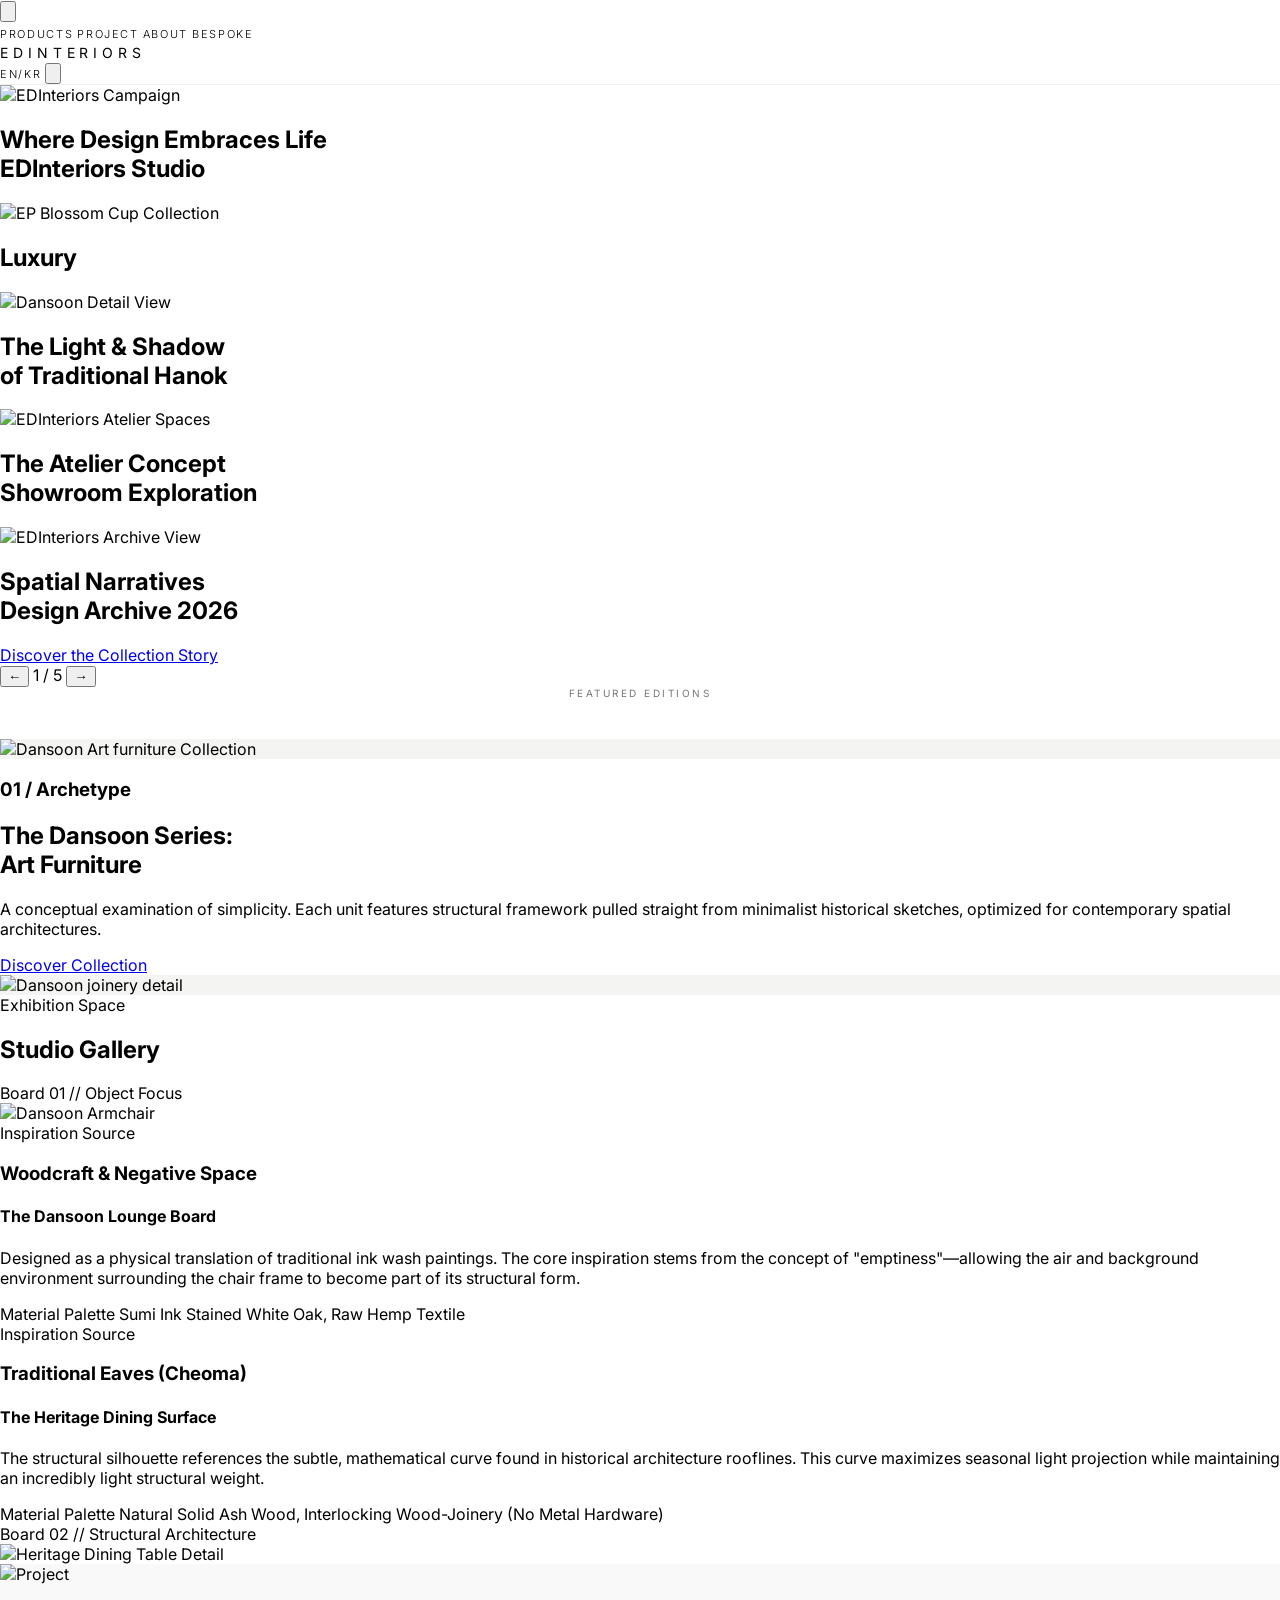
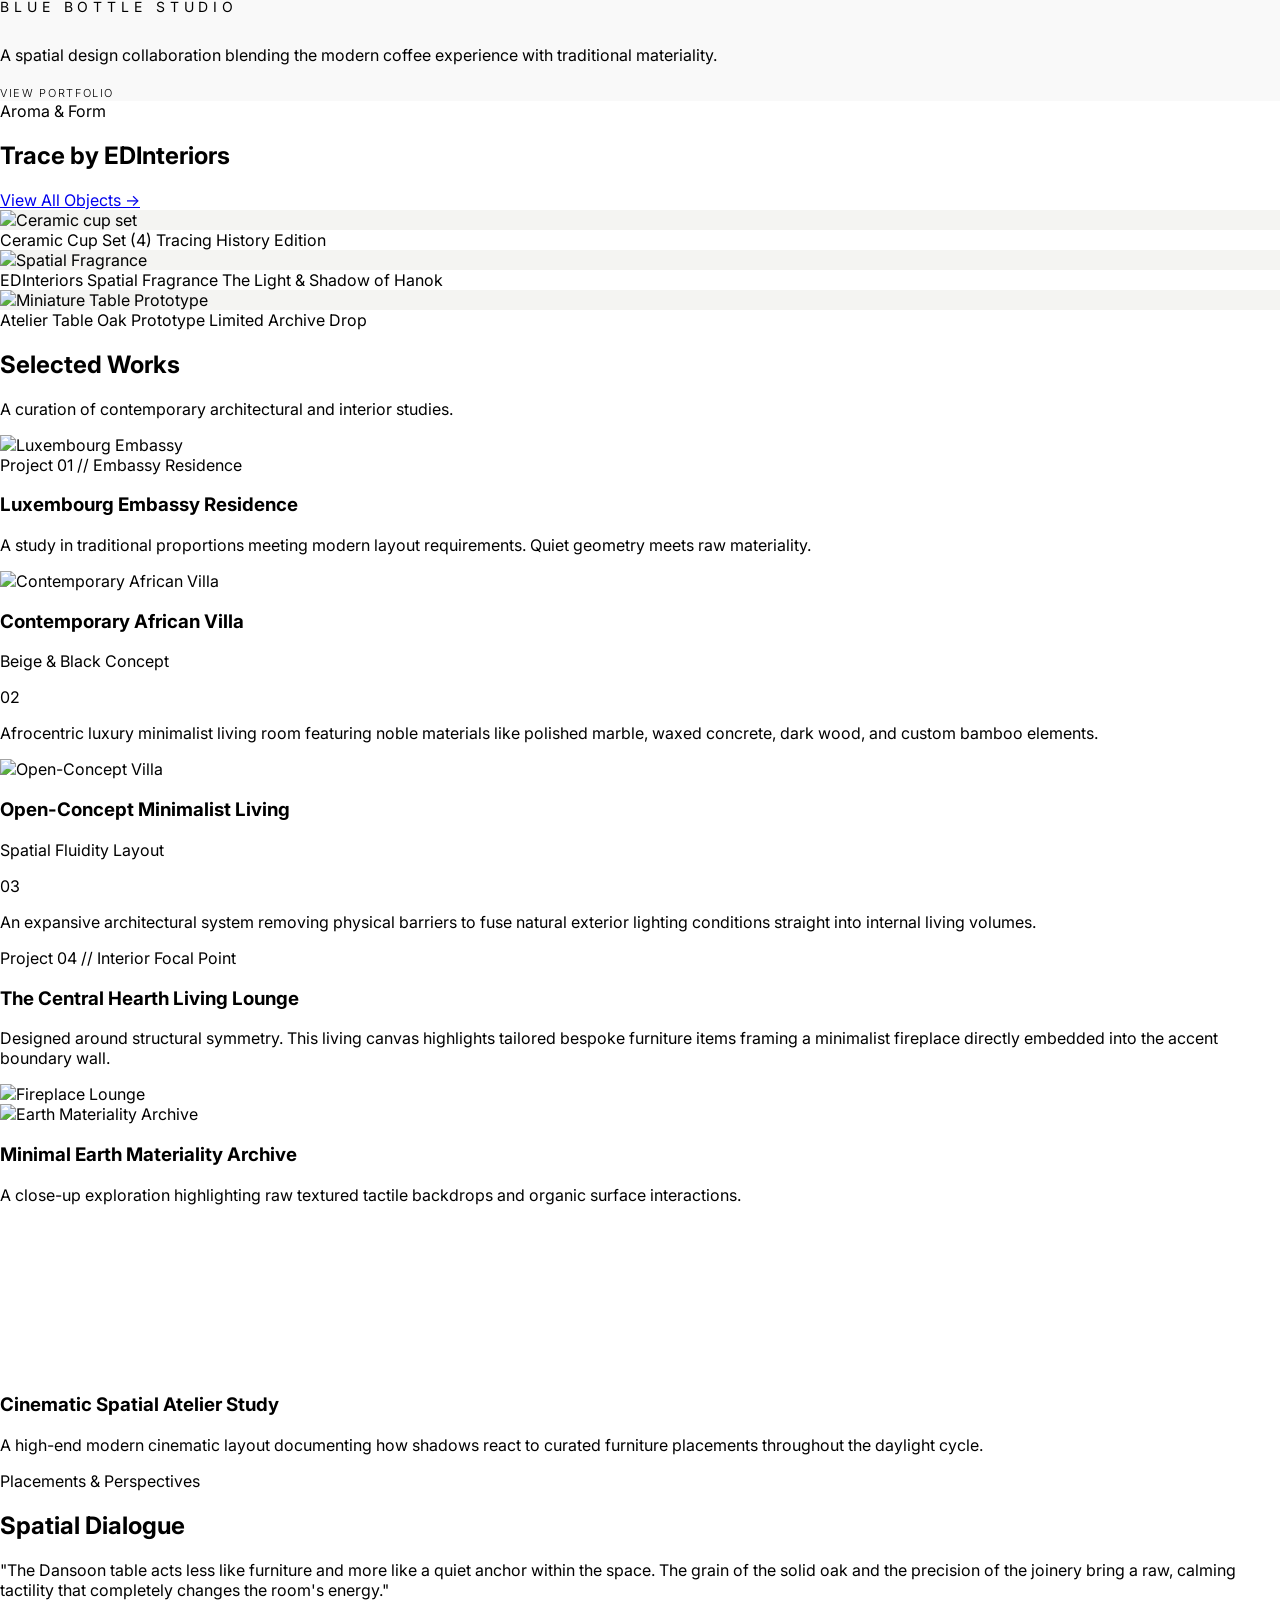
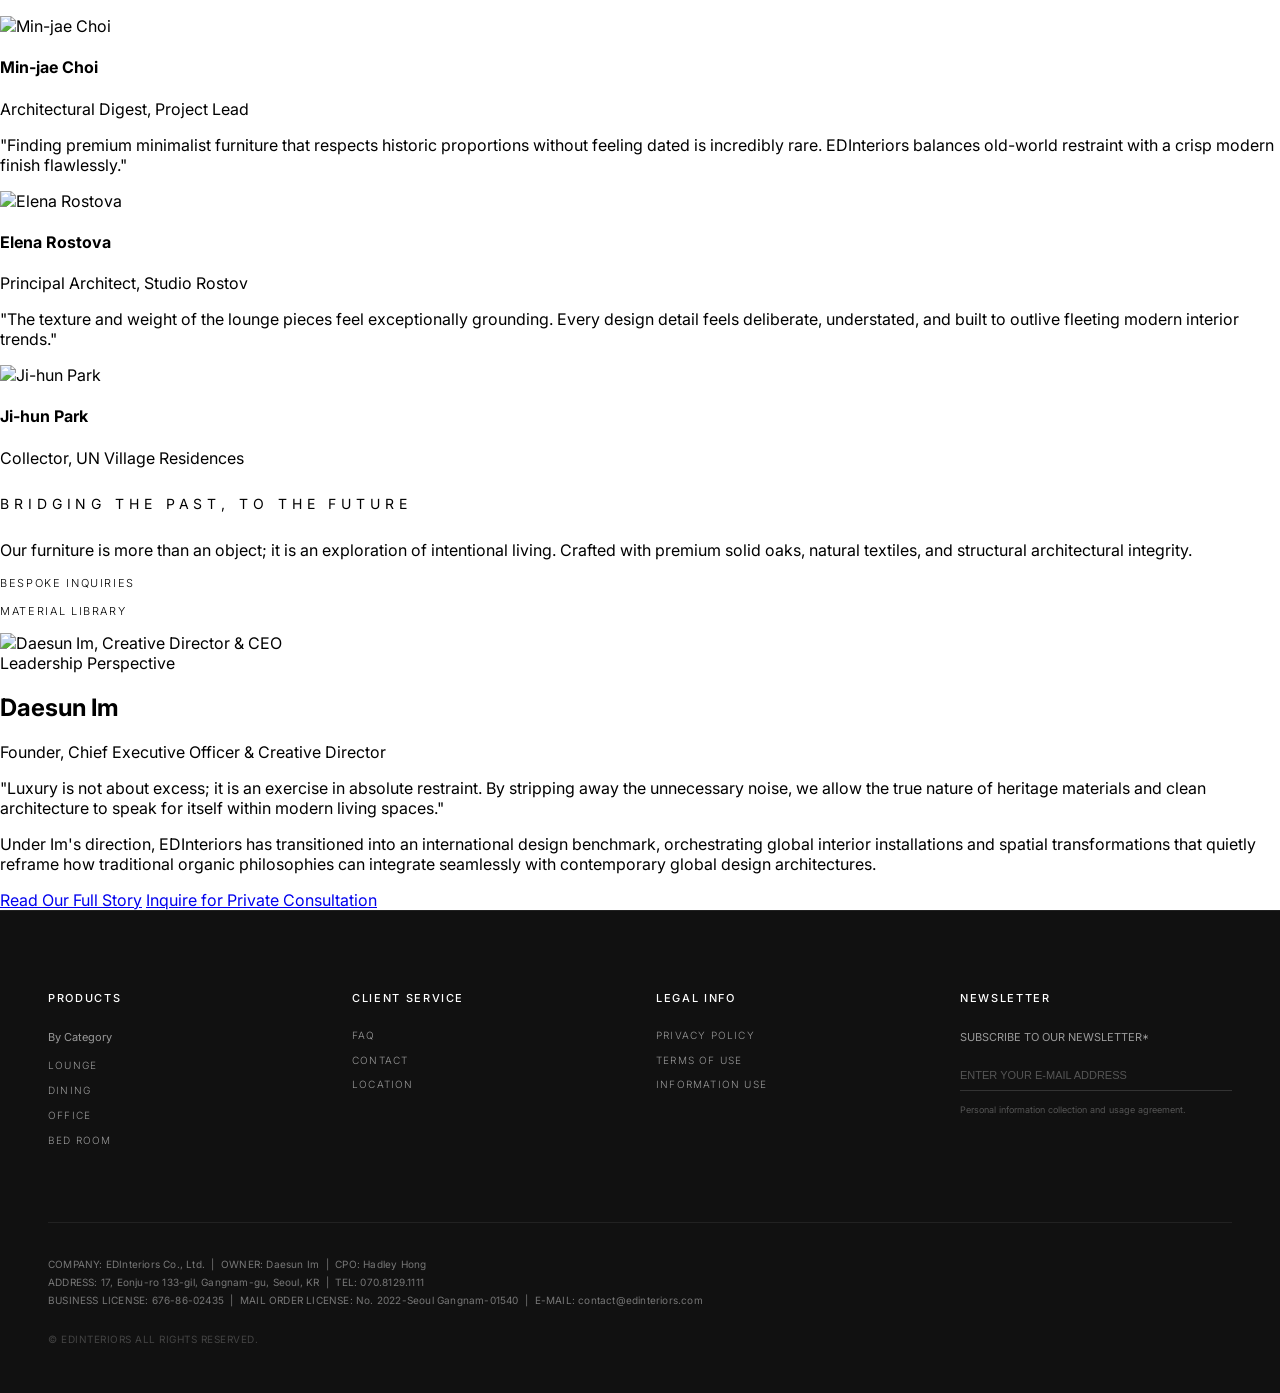
==== commit 5e6e5b5b: "Update index.html" ====
--- a/index.html
+++ b/index.html
@@ -49,10 +49,10 @@
             </div>
 
             <div class="slide absolute inset-0 opacity-0 transition-opacity duration-1000 ease-in-out">
-                <img src="https://m.en.eastern-edition.com/web/upload/epblossom/img/main-mobile-cup.jpg" class="w-full h-full object-cover" alt="EP Blossom Cup Collection">
+                <img src="https://i.pinimg.com/736x/6b/a2/23/6ba223bf2ad01edc8897f114a4615949.jpg" class="w-full h-full object-cover" alt="EP Blossom Cup Collection">
                 <div class="absolute top-[35%] left-12 md:left-20 max-w-xl text-white">
                     <h2 class="text-sm md:text-lg font-light uppercase tracking-[0.12em] leading-[1.4]">
-                        Tracing Korean History<br>Ceramic Cup Set (4)
+                        Luxury  <br>
                     </h2>
                 </div>
             </div>
@@ -250,119 +250,118 @@
             </div>
         </section>
 
-        <section class="w-full bg-[#111111] text-white py-32 px-8 md:px-16">
-            <div class="max-w-[1400px] mx-auto">
-                <div class="mb-24 border-b border-neutral-800 pb-8">
-                    <h2 class="text-xl md:text-2xl tracking-[0.2em] font-normal uppercase mb-2">Selected Works</h2>
-                    <p class="text-[11px] tracking-widest uppercase text-neutral-400">A curation of contemporary architectural and interior studies.</p>
-                </div>
-
-                <div class="space-y-40">
-                    <div class="grid grid-cols-1 lg:grid-cols-12 gap-12 items-end">
-                        <div class="lg:col-span-8">
-                            <div class="aspect-[16/10] w-full bg-neutral-900 overflow-hidden">
-                                <img src="https://i.pinimg.com/1200x/33/36/7e/33367e97b6734af0e3544ebf555f989e.jpg" class="w-full h-full object-cover" alt="Luxembourg Embassy">
-                            </div>
-                        </div>
-                        <div class="lg:col-span-4 lg:pl-6 pb-2">
-                            <span class="text-[10px] tracking-[0.3em] uppercase text-neutral-500 block mb-3">Project 01 // Embassy Residence</span>
-                            <h3 class="text-lg tracking-wider uppercase font-light mb-4">Luxembourg Embassy Residence</h3>
-                            <p class="text-[11px] text-neutral-400 uppercase tracking-widest leading-loose">
-                                A study in traditional proportions meeting modern layout requirements. Quiet geometry meets raw materiality.
-                            </p>
-                        </div>
-                    </div>
-
-                    <div class="grid grid-cols-1 lg:grid-cols-2 gap-16 pt-8">
-                        <div class="space-y-6">
-                            <div class="aspect-[4/3] w-full bg-neutral-900 overflow-hidden">
-                                <img src="https://i.pinimg.com/736x/59/ac/c5/59acc5b49f339f8617d8b01aa8921005.jpg" class="w-full h-full object-cover" alt="Contemporary African Villa">
-                            </div>
-                            <div class="flex justify-between items-start pt-2">
-                                <div>
-                                    <h3 class="text-sm tracking-widest uppercase font-medium">Contemporary African Villa</h3>
-                                    <p class="text-[10px] tracking-widest text-neutral-400 uppercase mt-1">Beige & Black Concept</p>
-                                </div>
-                                <span class="text-[10px] tracking-widest text-neutral-500 uppercase font-mono">02</span>
-                            </div>
-                            <p class="text-[11px] text-neutral-400 uppercase tracking-widest leading-loose max-w-md">
-                                Afrocentric luxury minimalist living room featuring noble materials like polished marble, waxed concrete, dark wood, and custom bamboo elements.
-                            </p>
-                        </div>
-
-                        <div class="space-y-6 lg:mt-16">
-                            <div class="aspect-[4/3] w-full bg-neutral-900 overflow-hidden">
-                                <img src="https://i.pinimg.com/736x/b3/7b/91/b37b913f675a920d4fbf4900a24b46d9.jpg" class="w-full h-full object-cover" alt="Open-Concept Villa">
-                            </div>
-                            <div class="flex justify-between items-start pt-2">
-                                <div>
-                                    <h3 class="text-sm tracking-widest uppercase font-medium">Open-Concept Minimalist Living</h3>
-                                    <p class="text-[10px] tracking-widest text-neutral-400 uppercase mt-1">Spatial Fluidity Layout</p>
-                                </div>
-                                <span class="text-[10px] tracking-widest text-neutral-500 uppercase font-mono">03</span>
-                            </div>
-                            <p class="text-[11px] text-neutral-400 uppercase tracking-widest leading-loose max-w-md">
-                                An expansive architectural system removing physical barriers to fuse natural exterior lighting conditions straight into internal living volumes.
-                            </p>
-                        </div>
-                    </div>
-
-                    <div class="grid grid-cols-1 lg:grid-cols-12 gap-12 items-center pt-8">
-                        <div class="lg:col-span-4 lg:pr-6 order-2 lg:order-1">
-                            <span class="text-[10px] tracking-[0.3em] uppercase text-neutral-500 block mb-3">Project 04 // Interior Focal Point</span>
-                            <h3 class="text-lg tracking-wider uppercase font-light mb-4">The Central Hearth Living Lounge</h3>
-                            <p class="text-[11px] text-neutral-400 uppercase tracking-widest leading-loose">
-                                Designed around structural symmetry. This living canvas highlights tailored bespoke furniture items framing a minimalist fireplace directly embedded into the accent boundary wall.
-                            </p>
-                        </div>
-                        <div class="lg:col-span-8 order-1 lg:order-2">
-                            <div class="aspect-[16/10] w-full bg-neutral-900 overflow-hidden">
-                                <img src="https://i.pinimg.com/736x/67/89/78/678978b62966b02e5eacc5388e2bb0fa.jpg" class="w-full h-full object-cover" alt="Fireplace Lounge">
-                            </div>
-                        </div>
-                    </div>
-
-                    <div class="grid grid-cols-1 lg:grid-cols-12 gap-12 pt-8">
-                        <div class="lg:col-span-5 space-y-6">
-                            <div class="aspect-[3/4] w-full bg-neutral-900 overflow-hidden">
-                                <img src="https://i.pinimg.com/736x/d1/34/f4/d134f4caff7c2ec863872c496fe6cb81.jpg" class="w-full h-full object-cover" alt="Earth Materiality Archive">
-                            </div>
-                            <div>
-                                <h3 class="text-sm tracking-widest uppercase font-medium">Minimal Earth Materiality Archive</h3>
-                                <p class="text-[11px] text-neutral-400 uppercase tracking-widest leading-loose mt-2">
-                                    A close-up exploration highlighting raw textured tactile backdrops and organic surface interactions.
-                                </p>
-                            </div>
-                        </div>
-
-                        <div class="lg:col-span-7 space-y-6 lg:pt-24">
-                            <div class="aspect-[16/10] w-full bg-neutral-900 overflow-hidden relative">
-                                <video 
-                                    class="jI_JN7 w-full h-full" 
-                                    data-test-id="duplo-hls-video" 
-                                    elementtiming="closeup-video-main-MainPinImage" 
-                                    playsinline="" 
-                                    autoplay
-                                    muted
-                                    loop
-                                    poster="https://i.pinimg.com/736x/8b/93/e7/8b93e745276d7709dc6d6824b7616671.jpg" 
-                                    preload="auto" 
-                                    src="blob:https://ca.pinterest.com/4fd64e84-9420-4872-af4a-648e4dd3fed7" 
-                                    style="object-fit: cover;">
-                                    <track kind="captions">
-                                </video>
-                            </div>
-                            <div>
-                                <h3 class="text-sm tracking-widest uppercase font-medium">Cinematic Spatial Atelier Study</h3>
-                                <p class="text-[11px] text-neutral-400 uppercase tracking-widest leading-loose mt-2">
-                                    A high-end modern cinematic layout documenting how shadows react to curated furniture placements throughout the daylight cycle.
-                                </p>
-                            </div>
-                        </div>
-                    </div>
-                </div>
-            </div>
-        </section>
+       <section class="w-full bg-[#111111] text-white py-32 px-8 md:px-16">
+    <div class="max-w-[1400px] mx-auto">
+        <div class="mb-24 border-b border-neutral-800 pb-8">
+            <h2 class="text-xl md:text-2xl tracking-[0.2em] font-normal uppercase mb-2">Selected Works</h2>
+            <p class="text-[11px] tracking-widest uppercase text-neutral-400">A curation of contemporary architectural and interior studies.</p>
+        </div>
+
+        <div class="space-y-40">
+            <div class="grid grid-cols-1 lg:grid-cols-12 gap-12 items-center">
+                <div class="lg:col-span-5 xl:col-span-4 max-w-md lg:max-w-none mx-auto w-full">
+                    <div class="aspect-[9/16] w-full bg-neutral-900 overflow-hidden">
+                        <img src="https://i.pinimg.com/1200x/33/36/7e/33367e97b6734af0e3544ebf555f989e.jpg" class="w-full h-full object-cover" alt="Luxembourg Embassy">
+                    </div>
+                </div>
+                <div class="lg:col-span-7 xl:col-span-8 lg:pl-6 pb-2">
+                    <span class="text-[10px] tracking-[0.3em] uppercase text-neutral-500 block mb-3">Project 01 // Embassy Residence</span>
+                    <h3 class="text-lg tracking-wider uppercase font-light mb-4">Luxembourg Embassy Residence</h3>
+                    <p class="text-[11px] text-neutral-400 uppercase tracking-widest leading-loose max-w-xl">
+                        A study in traditional proportions meeting modern layout requirements. Quiet geometry meets raw materiality.
+                    </p>
+                </div>
+            </div>
+
+            <div class="grid grid-cols-1 lg:grid-cols-2 gap-16 pt-8">
+                <div class="space-y-6">
+                    <div class="aspect-[4/3] w-full bg-neutral-900 overflow-hidden">
+                        <img src="https://i.pinimg.com/736x/59/ac/c5/59acc5b49f339f8617d8b01aa8921005.jpg" class="w-full h-full object-cover" alt="Contemporary African Villa">
+                    </div>
+                    <div class="flex justify-between items-start pt-2">
+                        <div>
+                            <h3 class="text-sm tracking-widest uppercase font-medium">Contemporary African Villa</h3>
+                            <p class="text-[10px] tracking-widest text-neutral-400 uppercase mt-1">Beige & Black Concept</p>
+                        </div>
+                        <span class="text-[10px] tracking-widest text-neutral-500 uppercase font-mono">02</span>
+                    </div>
+                    <p class="text-[11px] text-neutral-400 uppercase tracking-widest leading-loose max-w-md">
+                        Afrocentric luxury minimalist living room featuring noble materials like polished marble, waxed concrete, dark wood, and custom bamboo elements.
+                    </p>
+                </div>
+
+                <div class="space-y-6 lg:mt-16">
+                    <div class="aspect-[4/3] w-full bg-neutral-900 overflow-hidden">
+                        <img src="https://i.pinimg.com/736x/b3/7b/91/b37b913f675a920d4fbf4900a24b46d9.jpg" class="w-full h-full object-cover" alt="Open-Concept Villa">
+                    </div>
+                    <div class="flex justify-between items-start pt-2">
+                        <div>
+                            <h3 class="text-sm tracking-widest uppercase font-medium">Open-Concept Minimalist Living</h3>
+                            <p class="text-[10px] tracking-widest text-neutral-400 uppercase mt-1">Spatial Fluidity Layout</p>
+                        </div>
+                        <span class="text-[10px] tracking-widest text-neutral-500 uppercase font-mono">03</span>
+                    </div>
+                    <p class="text-[11px] text-neutral-400 uppercase tracking-widest leading-loose max-w-md">
+                        An expansive architectural system removing physical barriers to fuse natural exterior lighting conditions straight into internal living volumes.
+                    </p>
+                </div>
+            </div>
+
+            <div class="grid grid-cols-1 lg:grid-cols-12 gap-12 items-center pt-8">
+                <div class="lg:col-span-4 lg:pr-6 order-2 lg:order-1">
+                    <span class="text-[10px] tracking-[0.3em] uppercase text-neutral-500 block mb-3">Project 04 // Interior Focal Point</span>
+                    <h3 class="text-lg tracking-wider uppercase font-light mb-4">The Central Hearth Living Lounge</h3>
+                    <p class="text-[11px] text-neutral-400 uppercase tracking-widest leading-loose">
+                        Designed around structural symmetry. This living canvas highlights tailored bespoke furniture items framing a minimalist fireplace directly embedded into the accent boundary wall.
+                    </p>
+                </div>
+                <div class="lg:col-span-8 order-1 lg:order-2">
+                    <div class="aspect-[16/10] w-full bg-neutral-900 overflow-hidden">
+                        <img src="https://i.pinimg.com/736x/67/89/78/678978b62966b02e5eacc5388e2bb0fa.jpg" class="w-full h-full object-cover" alt="Fireplace Lounge">
+                    </div>
+                </div>
+            </div>
+
+            <div class="grid grid-cols-1 lg:grid-cols-12 gap-12 pt-8 items-start">
+                <div class="lg:col-span-5 space-y-6">
+                    <div class="aspect-[3/4] w-full bg-neutral-900 overflow-hidden">
+                        <img src="https://i.pinimg.com/736x/d1/34/f4/d134f4caff7c2ec863872c496fe6cb81.jpg" class="w-full h-full object-cover" alt="Earth Materiality Archive">
+                    </div>
+                    <div>
+                        <h3 class="text-sm tracking-widest uppercase font-medium">Minimal Earth Materiality Archive</h3>
+                        <p class="text-[11px] text-neutral-400 uppercase tracking-widest leading-loose mt-2">
+                            A close-up exploration highlighting raw textured tactile backdrops and organic surface interactions.
+                        </p>
+                    </div>
+                </div>
+
+                <div class="lg:col-span-7 space-y-6 lg:pt-24 max-w-lg mx-auto w-full">
+                    <div class="aspect-[9/16] w-full bg-neutral-900 overflow-hidden relative">
+                        <video 
+                            class="w-full h-full object-cover" 
+                            data-test-id="duplo-hls-video" 
+                            elementtiming="closeup-video-main-MainPinImage" 
+                            playsinline="" 
+                            autoplay
+                            muted
+                            loop
+                            poster="https://i.pinimg.com/736x/8b/93/e7/8b93e745276d7709dc6d6824b7616671.jpg" 
+                            preload="auto" 
+                            src="blob:https://ca.pinterest.com/4fd64e84-9420-4872-af4a-648e4dd3fed7">
+                            <track kind="captions">
+                        </video>
+                    </div>
+                    <div>
+                        <h3 class="text-sm tracking-widest uppercase font-medium">Cinematic Spatial Atelier Study</h3>
+                        <p class="text-[11px] text-neutral-400 uppercase tracking-widest leading-loose mt-2">
+                            A high-end modern cinematic layout documenting how shadows react to curated furniture placements throughout the daylight cycle.
+                        </p>
+                    </div>
+                </div>
+            </div>
+        </div>
+    </div>
+</section>
 
         <section class="w-full bg-[#796048] text-white py-24">
             <div class="max-w-[1400px] mx-auto px-8">
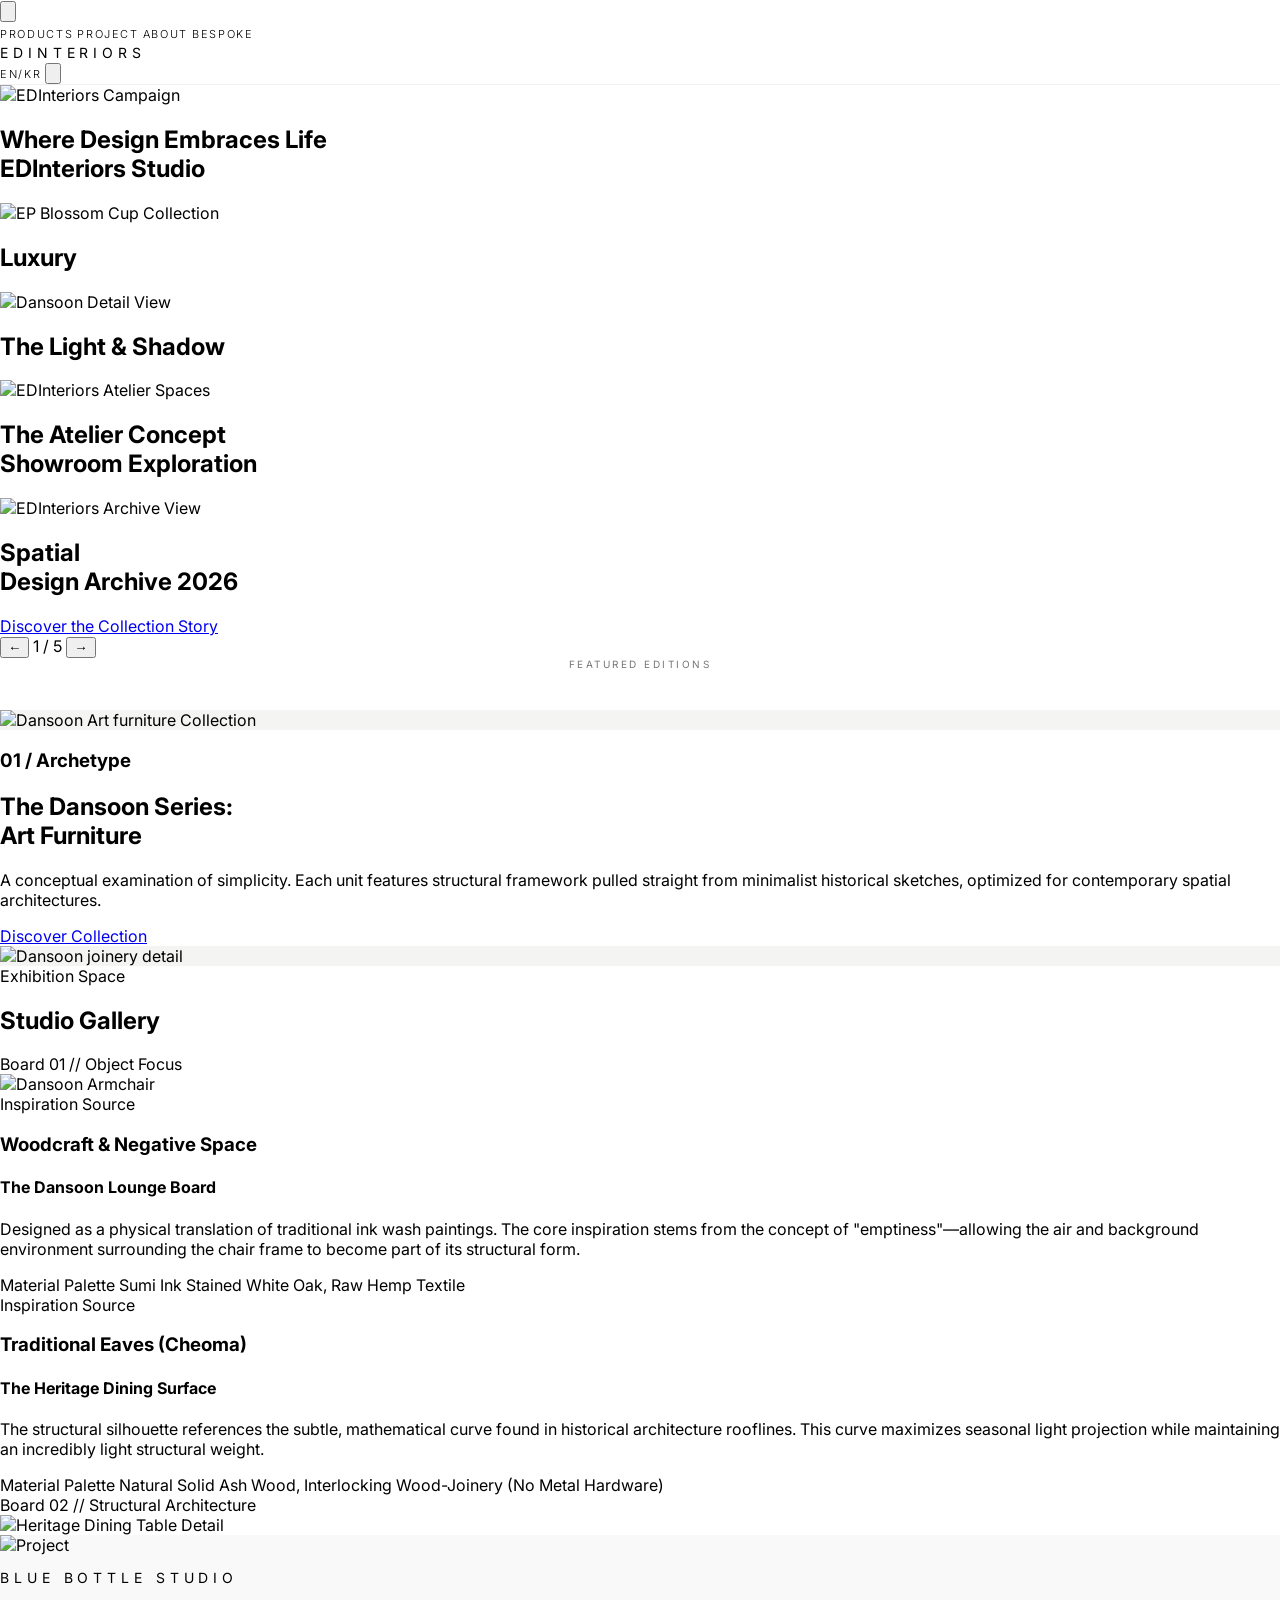
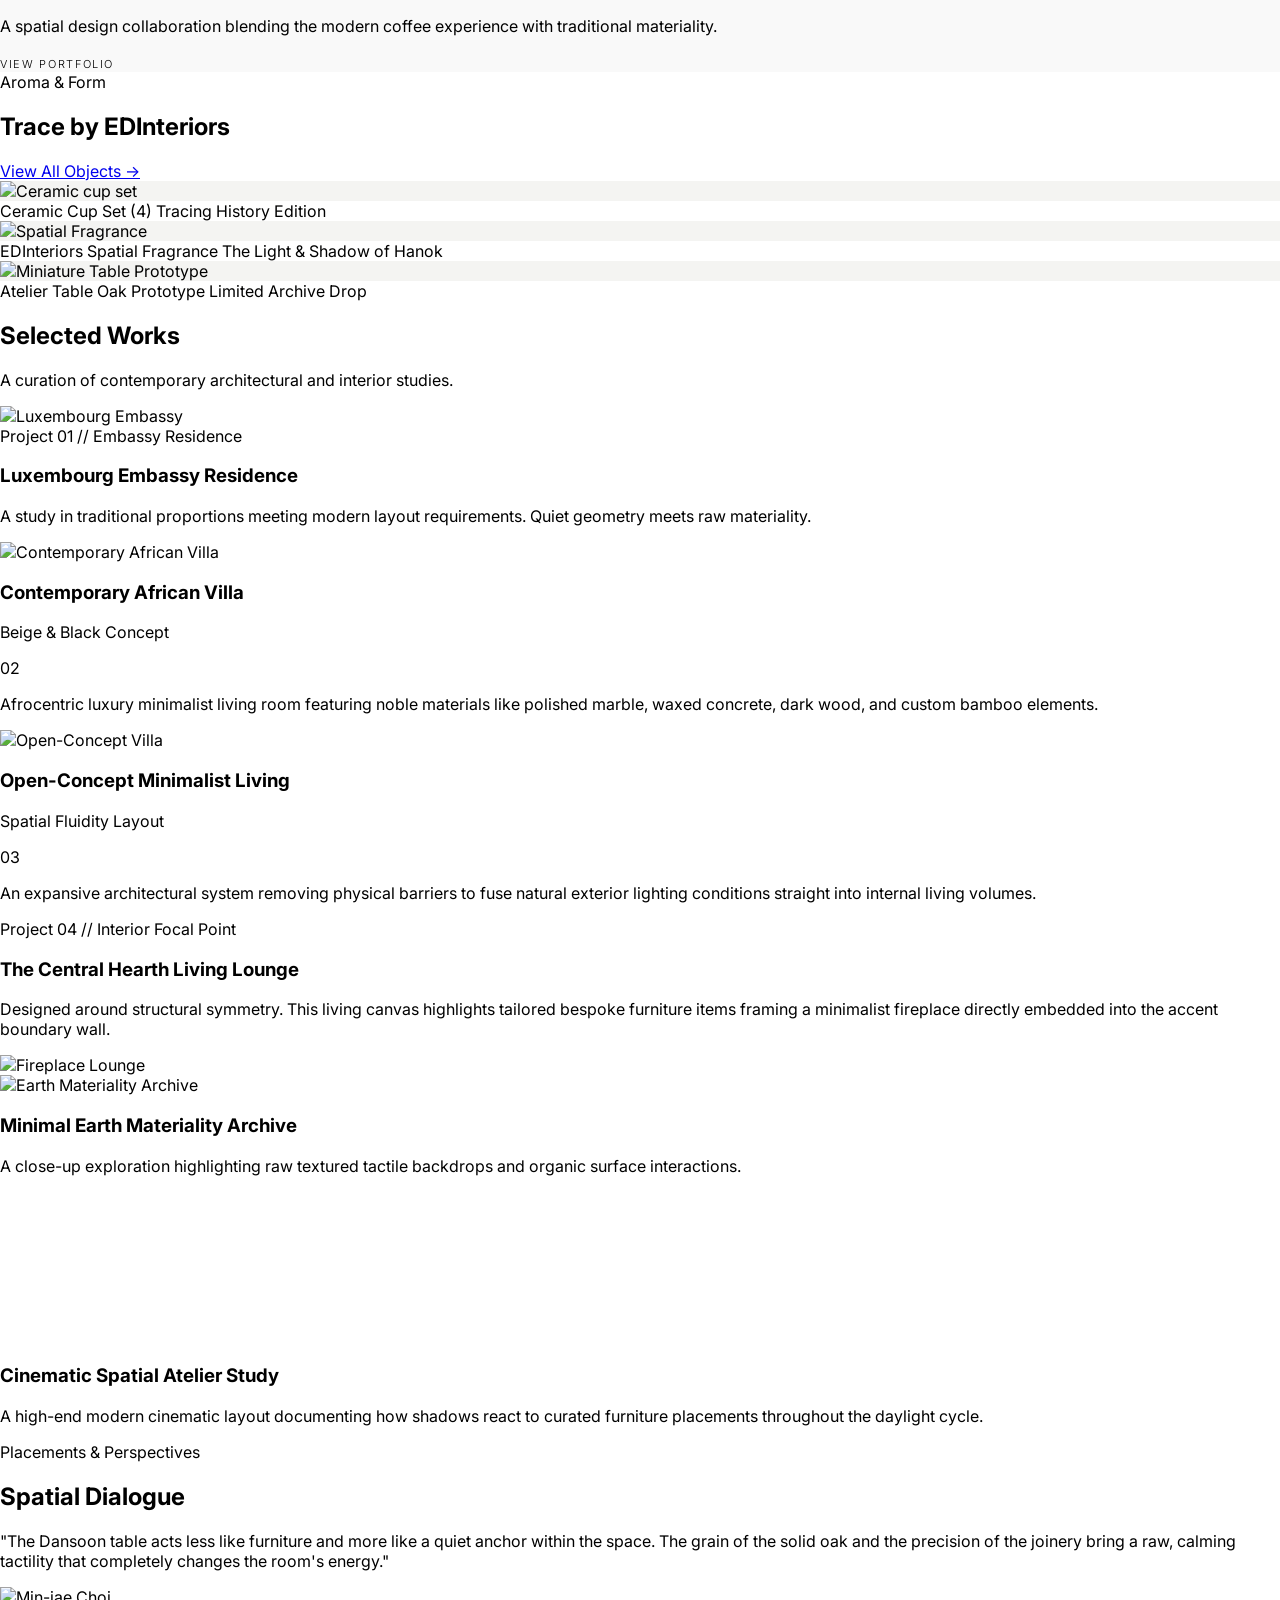
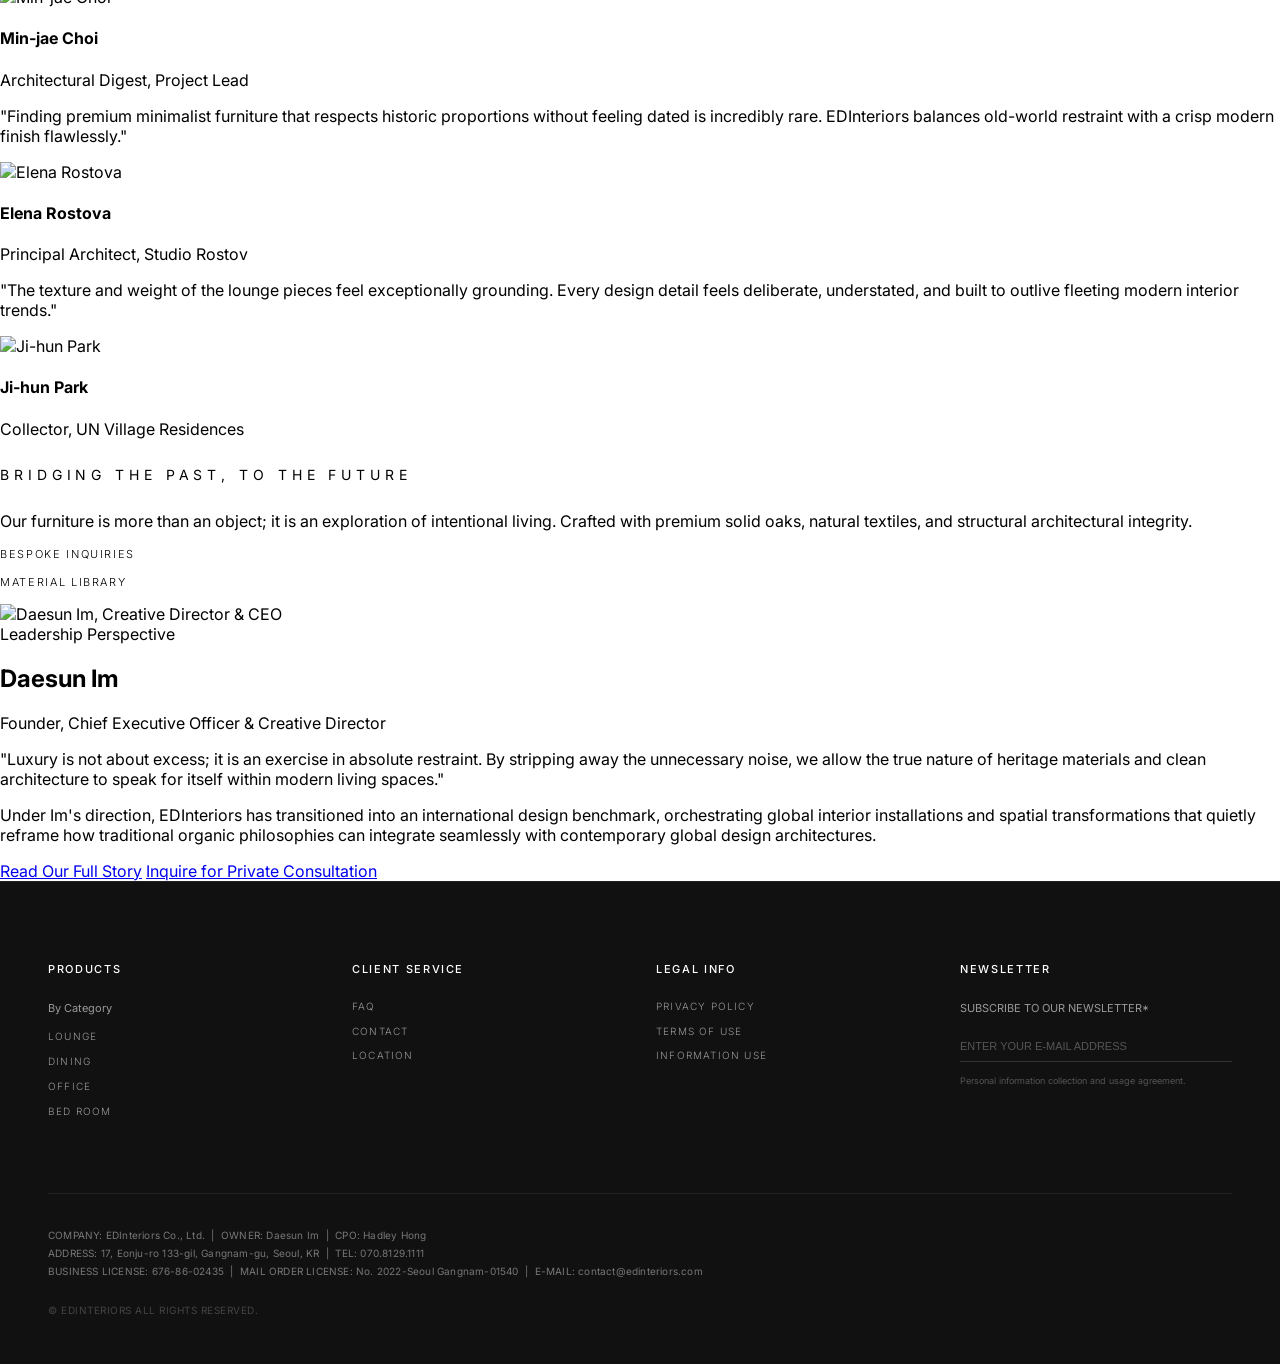
==== commit a1e6bd99: "Update index.html" ====
--- a/index.html
+++ b/index.html
@@ -40,7 +40,7 @@
         <section id="hero-slider" class="full-bleed h-[90vh] relative overflow-hidden bg-[#B5B2A9]">
             
             <div class="slide absolute inset-0 opacity-100 transition-opacity duration-1000 ease-in-out">
-                <img src="https://m.en.eastern-edition.com/web/upload/epblossom/img/easternedition-atelier-mobile-0***.jpg" class="w-full h-full object-cover" alt="EDInteriors Campaign">
+                <img src="https://i.pinimg.com/736x/fb/e5/d9/fbe5d97851b3d3d2db129d66361c71e1.jpg" class="w-full h-full object-cover" alt="EDInteriors Campaign">
                 <div class="absolute top-[35%] left-12 md:left-20 max-w-xl text-white">
                     <h2 class="text-sm md:text-lg font-light uppercase tracking-[0.12em] leading-[1.4]">
                         Where Design Embraces Life<br><span class="opacity-60 text-xs font-normal tracking-widest block mt-2">EDInteriors Studio</span>
@@ -58,10 +58,10 @@
             </div>
 
             <div class="slide absolute inset-0 opacity-0 transition-opacity duration-1000 ease-in-out">
-                <img src="https://m.en.eastern-edition.com/web/upload/epblossom/img/easternedition-dansoon-mo-final%20ver-4.jpg" class="w-full h-full object-cover" alt="Dansoon Detail View">
+                <img src="	https://i.pinimg.com/736x/77/ca/74/77ca74298768793d5750a8dd61587938.jpg" class="w-full h-full object-cover" alt="Dansoon Detail View">
                 <div class="absolute top-[35%] left-12 md:left-20 max-w-xl text-white">
                     <h2 class="text-sm md:text-lg font-light uppercase tracking-[0.12em] leading-[1.4]">
-                        The Light & Shadow<br>of Traditional Hanok
+                        The Light & Shadow<br>
                     </h2>
                 </div>
             </div>
@@ -76,10 +76,10 @@
             </div>
 
             <div class="slide absolute inset-0 opacity-0 transition-opacity duration-1000 ease-in-out">
-                <img src="https://m.en.eastern-edition.com/web/upload/epblossom/img/main-mobile-3.jpg" class="w-full h-full object-cover" alt="EDInteriors Archive View">
+                <img src="https://i.pinimg.com/736x/ce/d4/09/ced409ea588d1ed73468d33fac44bf30.jpg" class="w-full h-full object-cover" alt="EDInteriors Archive View">
                 <div class="absolute top-[35%] left-12 md:left-20 max-w-xl text-white">
                     <h2 class="text-sm md:text-lg font-light uppercase tracking-[0.12em] leading-[1.4]">
-                        Spatial Narratives<br>Design Archive 2026
+                        Spatial <br>Design Archive 2026
                     </h2>
                 </div>
             </div>
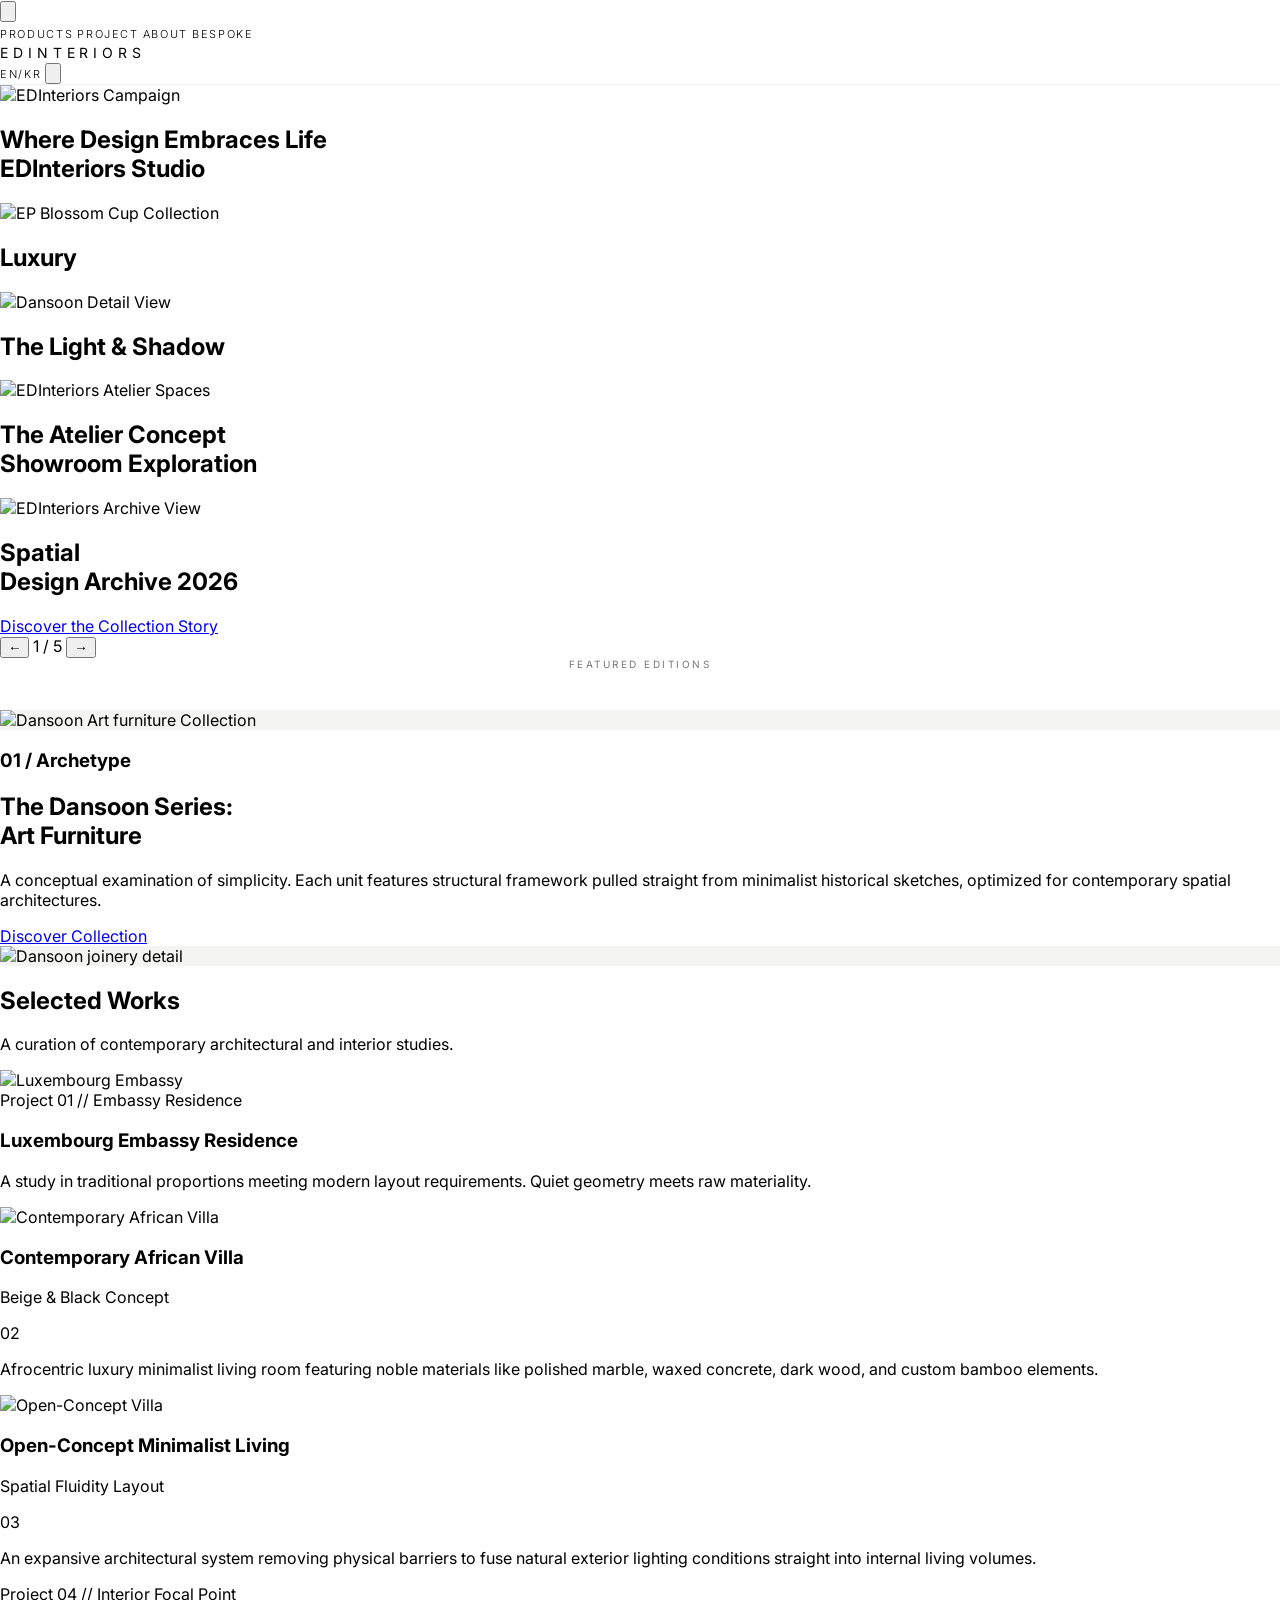
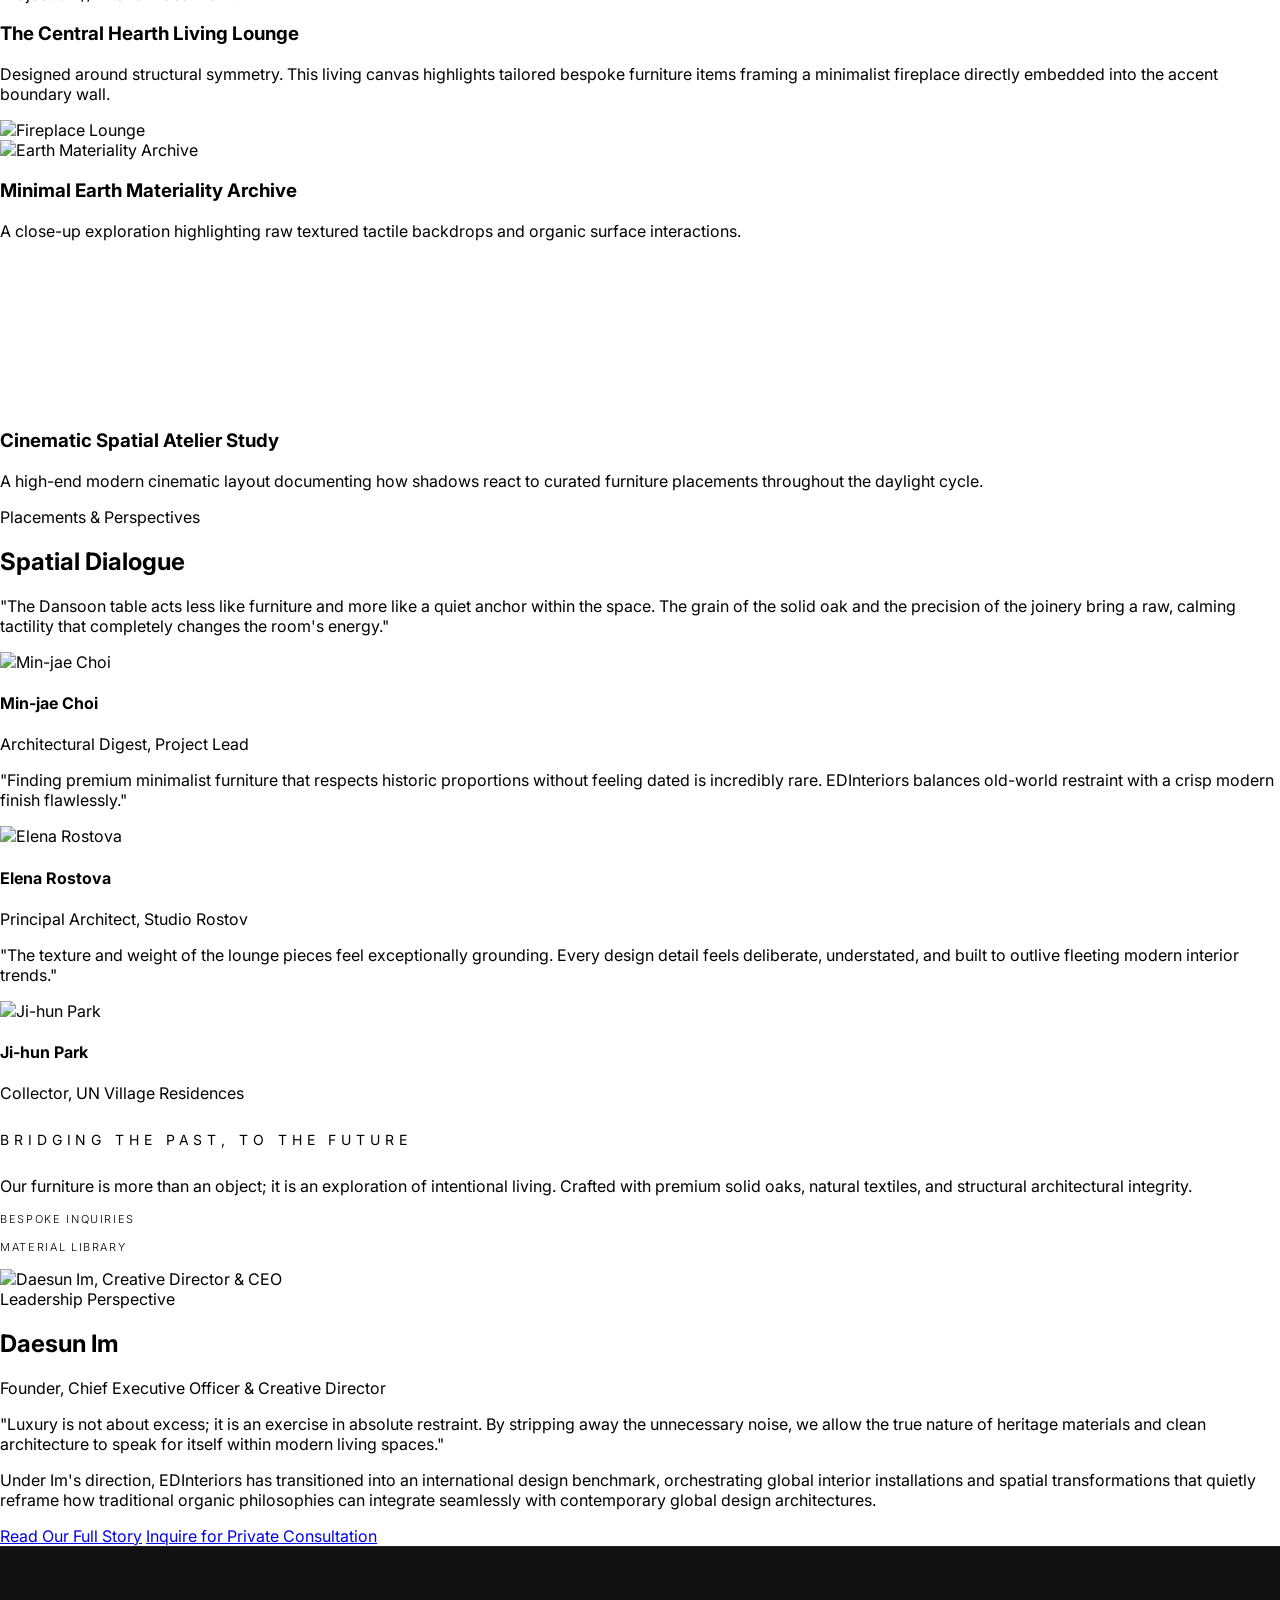
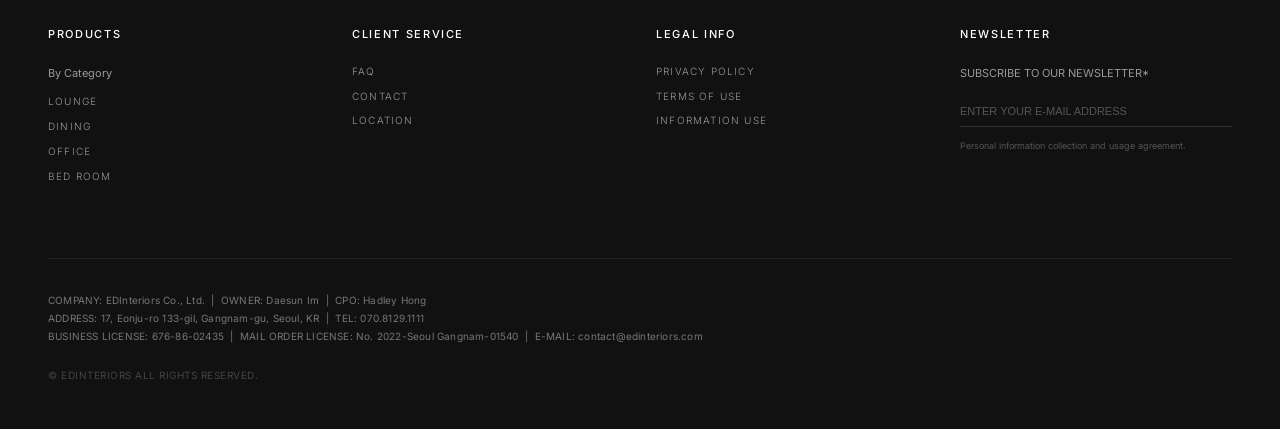
==== commit 1855ffcc: "Update index.html" ====
--- a/index.html
+++ b/index.html
@@ -142,7 +142,7 @@
             </div>
         </section>
 
-        <section class="max-w-[1400px] mx-auto px-8 py-32 border-t border-gray-100">
+        <!-- <section class="max-w-[1400px] mx-auto px-8 py-32 border-t border-gray-100">
             <div class="mb-20">
                 <span class="text-[10px] tracking-[0.3em] uppercase text-gray-400 block mb-2">Exhibition Space</span>
                 <h2 class="text-xl tracking-[0.15em] uppercase font-light">Studio Gallery</h2>
@@ -202,8 +202,8 @@
                 </div>
             </div>
         </section>
-        
-        <section class="editorial-bg py-24 px-8">
+         -->
+        <!-- <section class="editorial-bg py-24 px-8">
             <div class="max-w-[1400px] mx-auto flex flex-col lg:flex-row gap-12 items-center">
                 <img src="https://m.en.eastern-edition.com/web/upload/share-image-2-021b16121860c787dfe8e9e73a9fab70.jpg" class="w-full lg:w-3/5 grayscale" alt="Project">
                 <div>
@@ -212,9 +212,9 @@
                     <a href="#" class="nav-link border-b border-black pb-2">View Portfolio</a>
                 </div>
             </div>
-        </section>
-
-        <section class="w-full bg-[#FAF8F5] py-24 px-8 border-t border-b border-gray-100">
+        </section> -->
+
+        <!-- <section class="w-full bg-[#FAF8F5] py-24 px-8 border-t border-b border-gray-100">
             <div class="max-w-[1400px] mx-auto">
                 <div class="flex justify-between items-end mb-16">
                     <div>
@@ -248,7 +248,7 @@
                     </div>
                 </div>
             </div>
-        </section>
+        </section> -->
 
        <section class="w-full bg-[#111111] text-white py-32 px-8 md:px-16">
     <div class="max-w-[1400px] mx-auto">
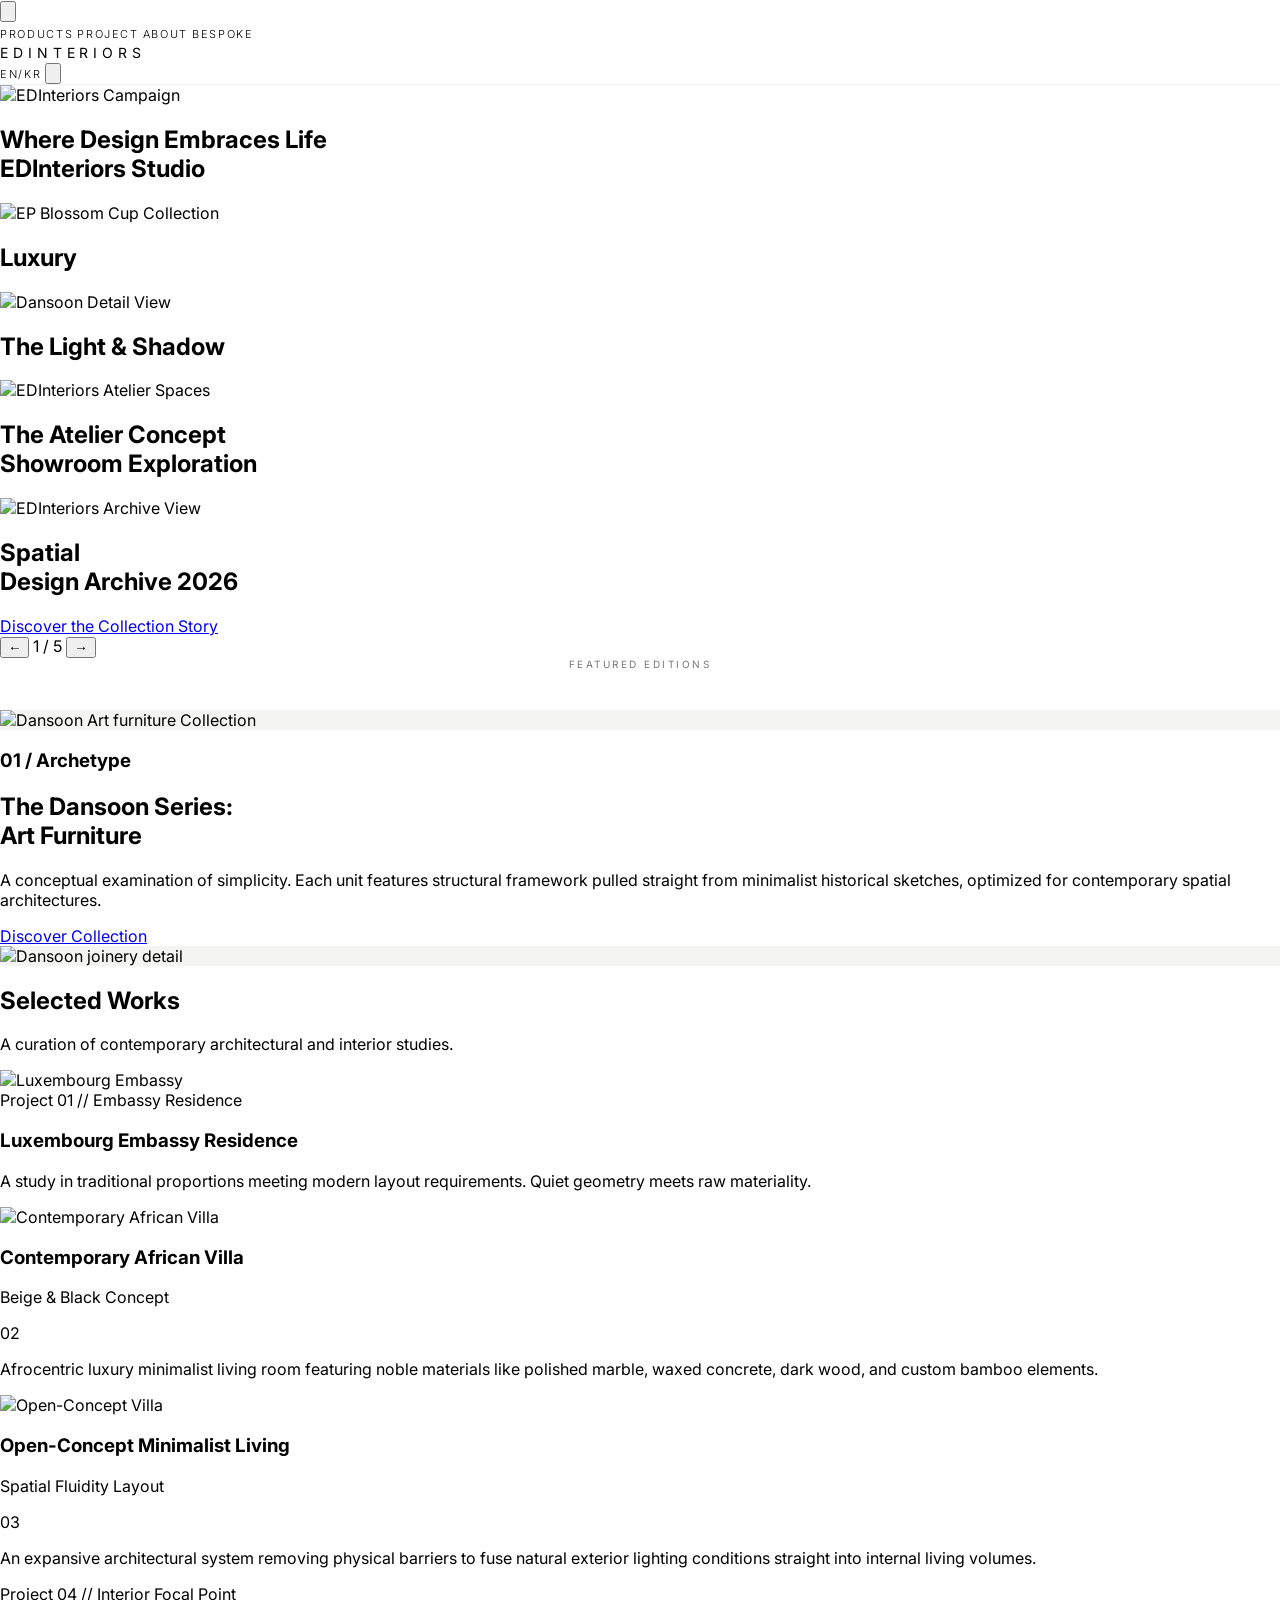
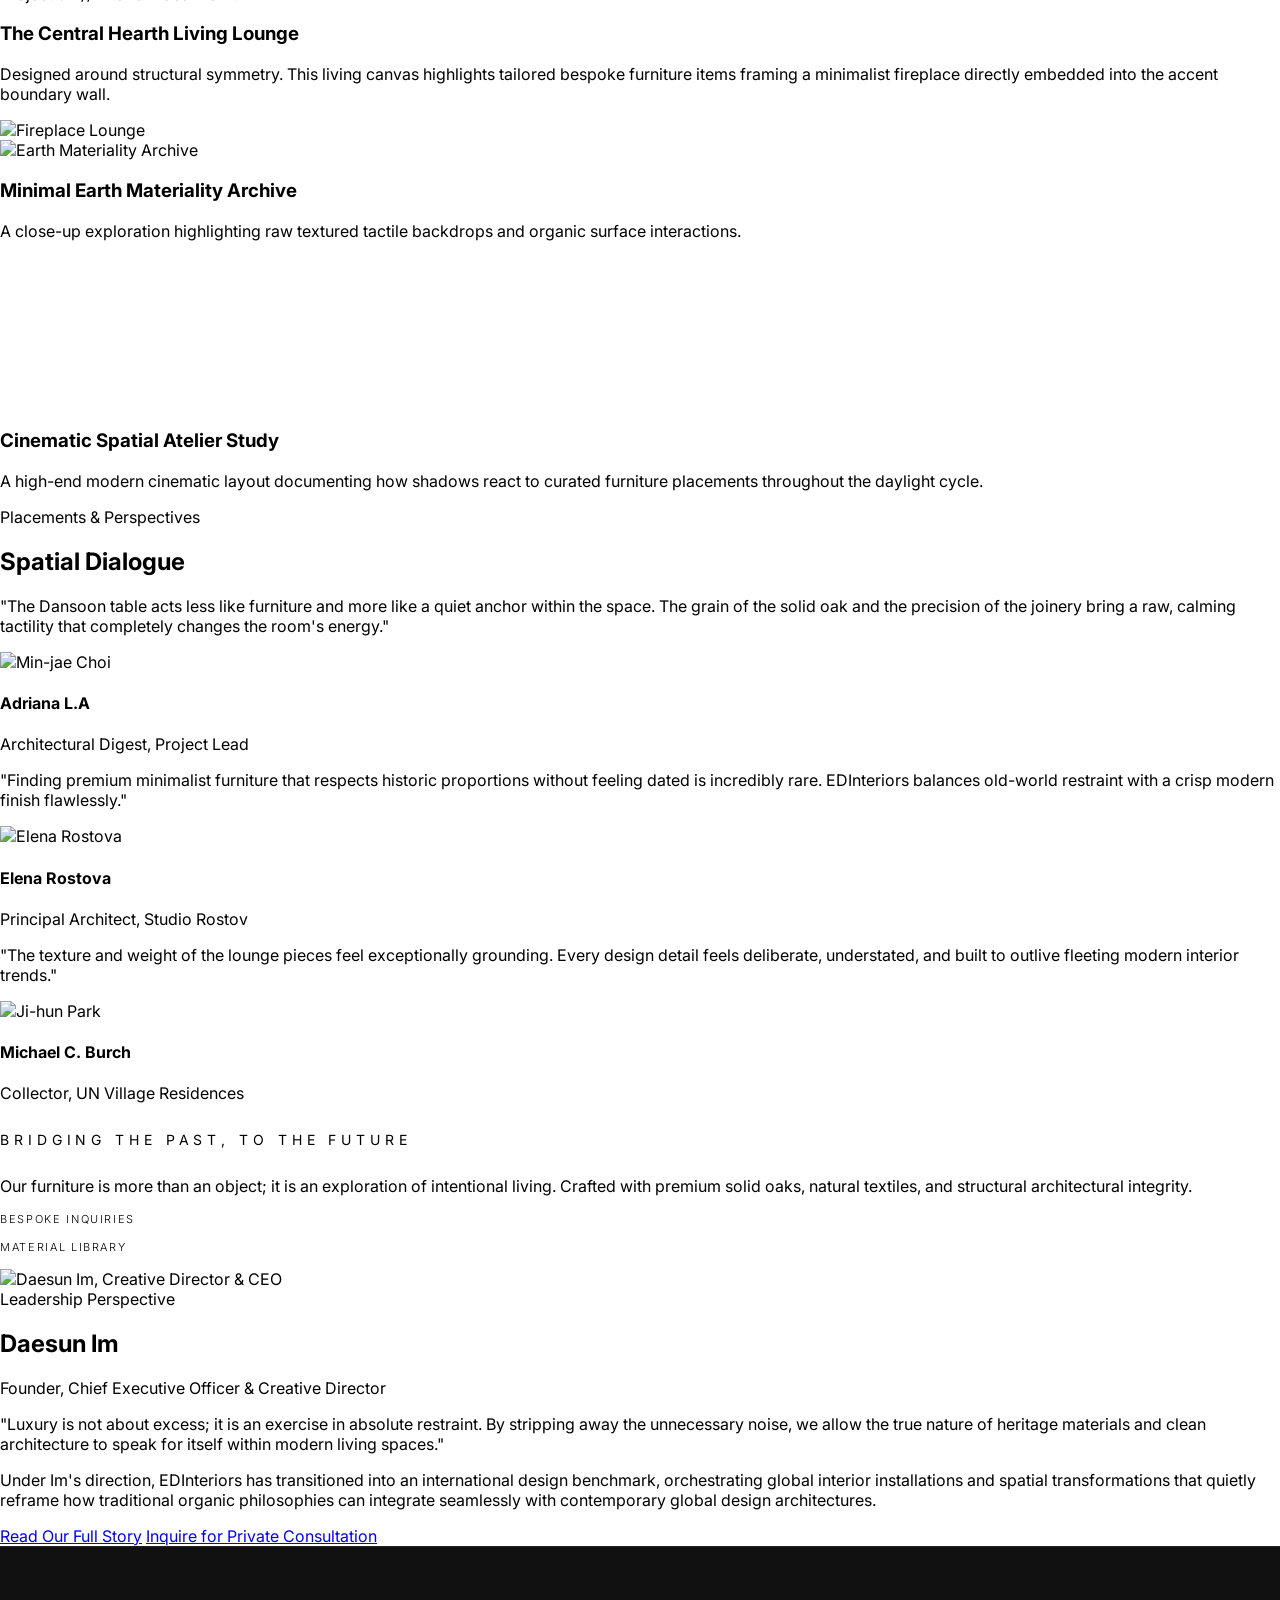
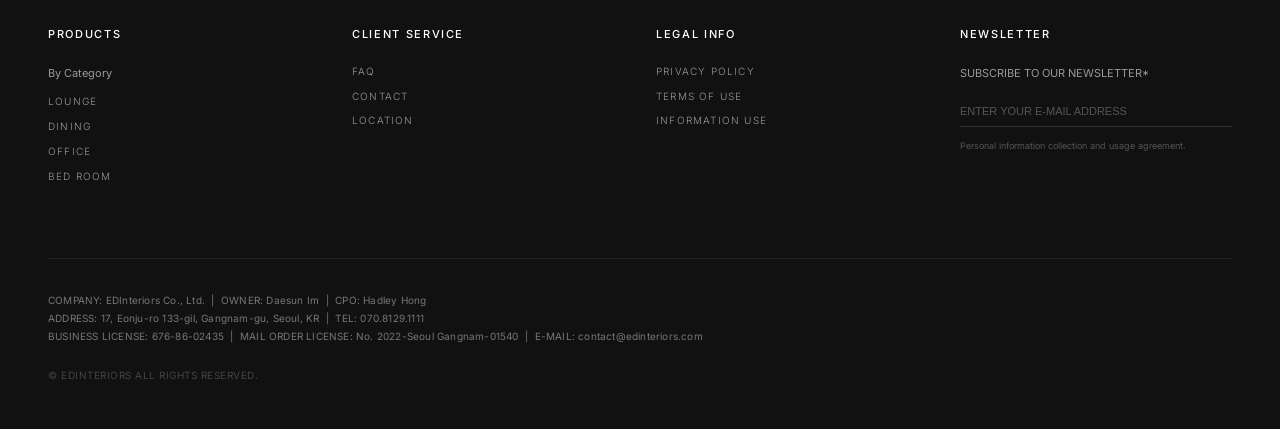
==== commit cc3d0851: "Update index.html" ====
--- a/index.html
+++ b/index.html
@@ -377,10 +377,10 @@
                         </div>
                         <div class="flex items-center space-x-4">
                             <div class="w-9 h-9 rounded-full overflow-hidden bg-neutral-800 border border-white/10 flex-shrink-0">
-                                <img src="https://m.en.eastern-edition.com/web/upload/epblossom/img/easternedition-atelier-mobile-1.jpg" class="w-full h-full object-cover grayscale contrast-125" alt="Min-jae Choi">
+                                <img src="https://i.pinimg.com/736x/a4/cb/2e/a4cb2ee982d439e7223ea3c511a8897f.jpg" class="w-full h-full object-cover grayscale contrast-125" alt="Min-jae Choi">
                             </div>
                             <div>
-                                <h4 class="text-[11px] tracking-widest uppercase font-medium text-white">Min-jae Choi</h4>
+                                <h4 class="text-[11px] tracking-widest uppercase font-medium text-white">Adriana L.A </h4>
                                 <p class="text-[10px] tracking-widest text-neutral-300 uppercase mt-0.5">Architectural Digest, Project Lead</p>
                             </div>
                         </div>
@@ -394,7 +394,7 @@
                         </div>
                         <div class="flex items-center space-x-4">
                             <div class="w-9 h-9 rounded-full overflow-hidden bg-neutral-800 border border-white/10 flex-shrink-0">
-                                <img src="https://m.en.eastern-edition.com/web/upload/share-image-2-021b16121860c787dfe8e9e73a9fab70.jpg" class="w-full h-full object-cover grayscale contrast-125" alt="Elena Rostova">
+                                <img src="https://i.pinimg.com/736x/d9/37/bb/d937bb8f095d7cbbf1ea5577903168d2.jpg" class="w-full h-full object-cover grayscale contrast-125" alt="Elena Rostova">
                             </div>
                             <div>
                                 <h4 class="text-[11px] tracking-widest uppercase font-medium text-white">Elena Rostova</h4>
@@ -411,10 +411,10 @@
                         </div>
                         <div class="flex items-center space-x-4">
                             <div class="w-9 h-9 rounded-full overflow-hidden bg-neutral-800 border border-white/10 flex-shrink-0">
-                                <img src="https://m.en.eastern-edition.com/web/upload/epblossom/img/main-mobile-3.jpg" class="w-full h-full object-cover grayscale contrast-125" alt="Ji-hun Park">
+                                <img src="https://i.pinimg.com/736x/4d/09/91/4d099134f94d354ef8702c166a615272.jpg" class="w-full h-full object-cover grayscale contrast-125" alt="Ji-hun Park">
                             </div>
                             <div>
-                                <h4 class="text-[11px] tracking-widest uppercase font-medium text-white">Ji-hun Park</h4>
+                                <h4 class="text-[11px] tracking-widest uppercase font-medium text-white">Michael C. Burch</h4>
                                 <p class="text-[10px] tracking-widest text-neutral-300 uppercase mt-0.5">Collector, UN Village Residences</p>
                             </div>
                         </div>
@@ -441,7 +441,7 @@
                 
                 <div class="lg:col-span-5 max-w-md mx-auto lg:mx-0 w-full">
                     <div class="aspect-[3/4] bg-neutral-800 border border-white/10 grayscale overflow-hidden">
-                        <img src="https://m.en.eastern-edition.com/web/upload/epblossom/img/easternedition-atelier-mobile-1.jpg" class="w-full h-full object-cover object-center mix-blend-luminosity" alt="Daesun Im, Creative Director & CEO">
+                        <img src="https://i.pinimg.com/736x/64/fb/2a/64fb2a476b60c9d5d4aff5b6a4423350.jpg" class="w-full h-full object-cover object-center mix-blend-luminosity" alt="Daesun Im, Creative Director & CEO">
                     </div>
                 </div>
 
